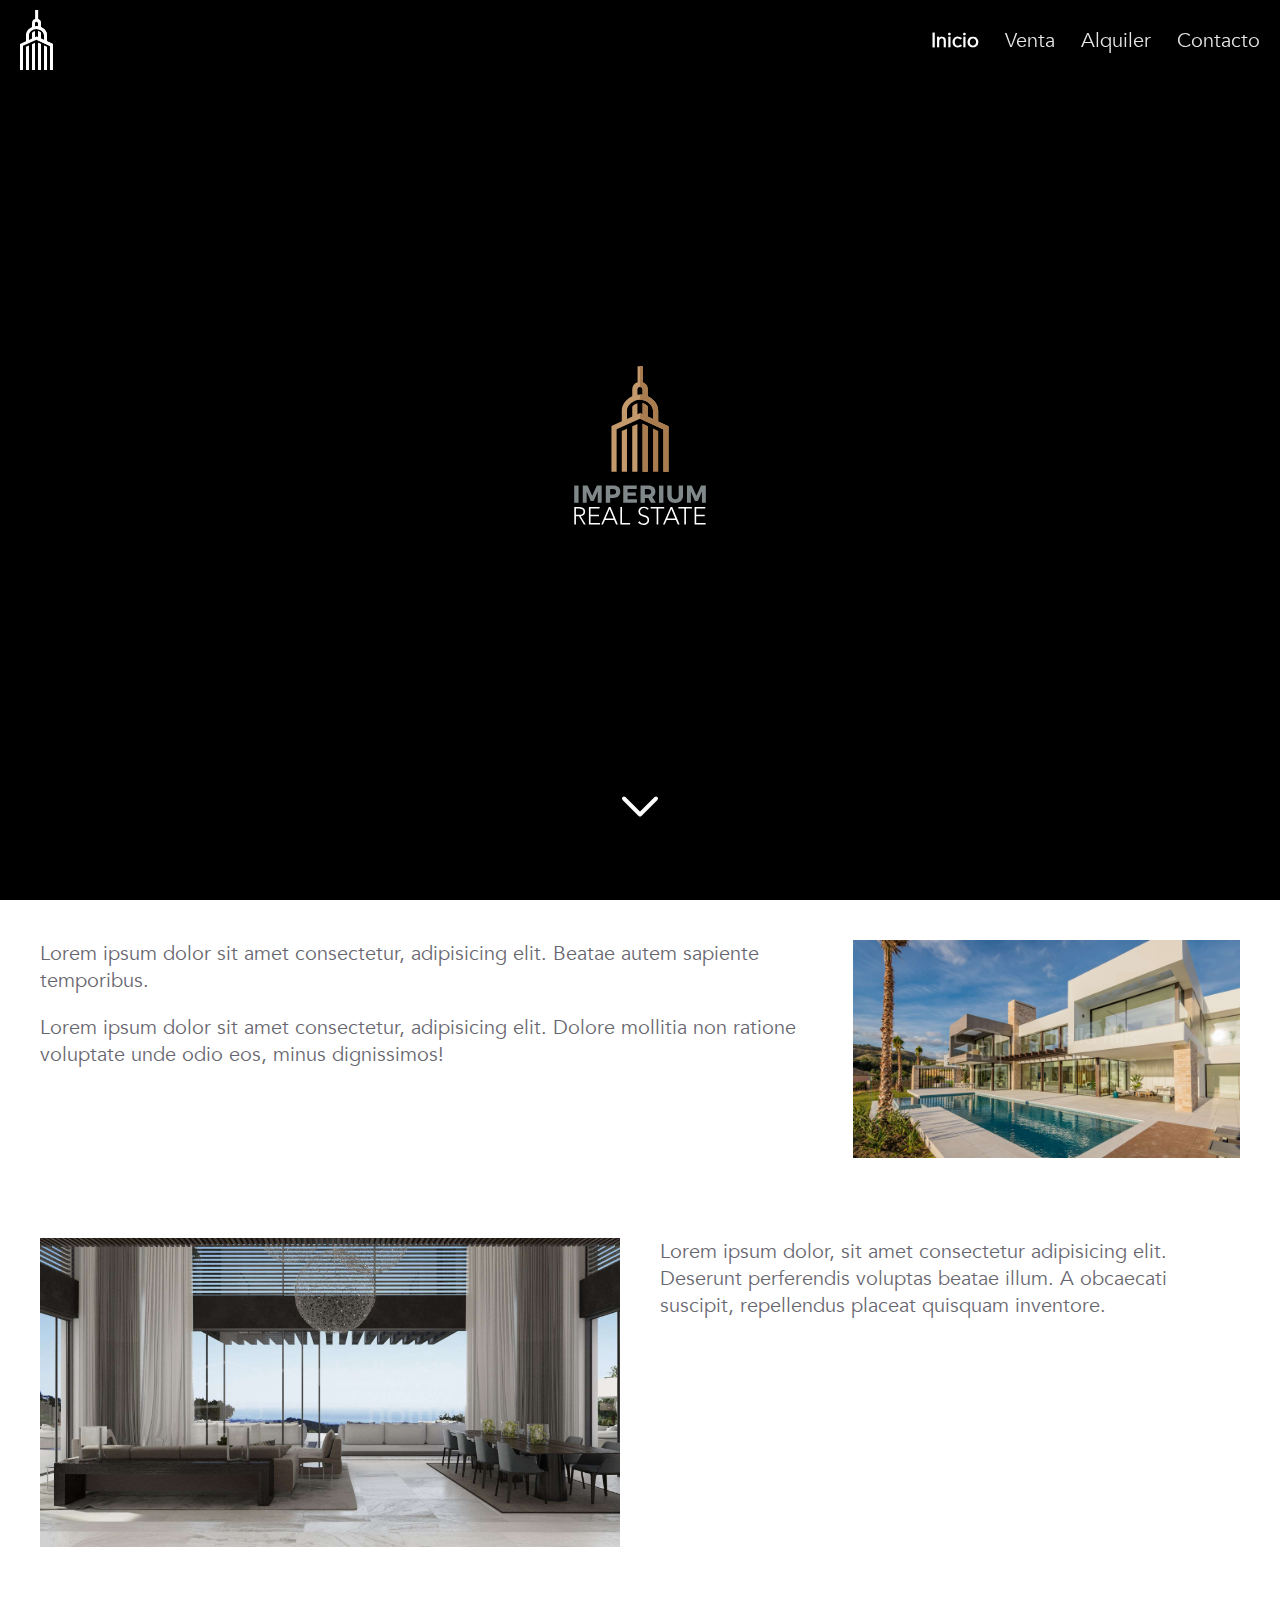
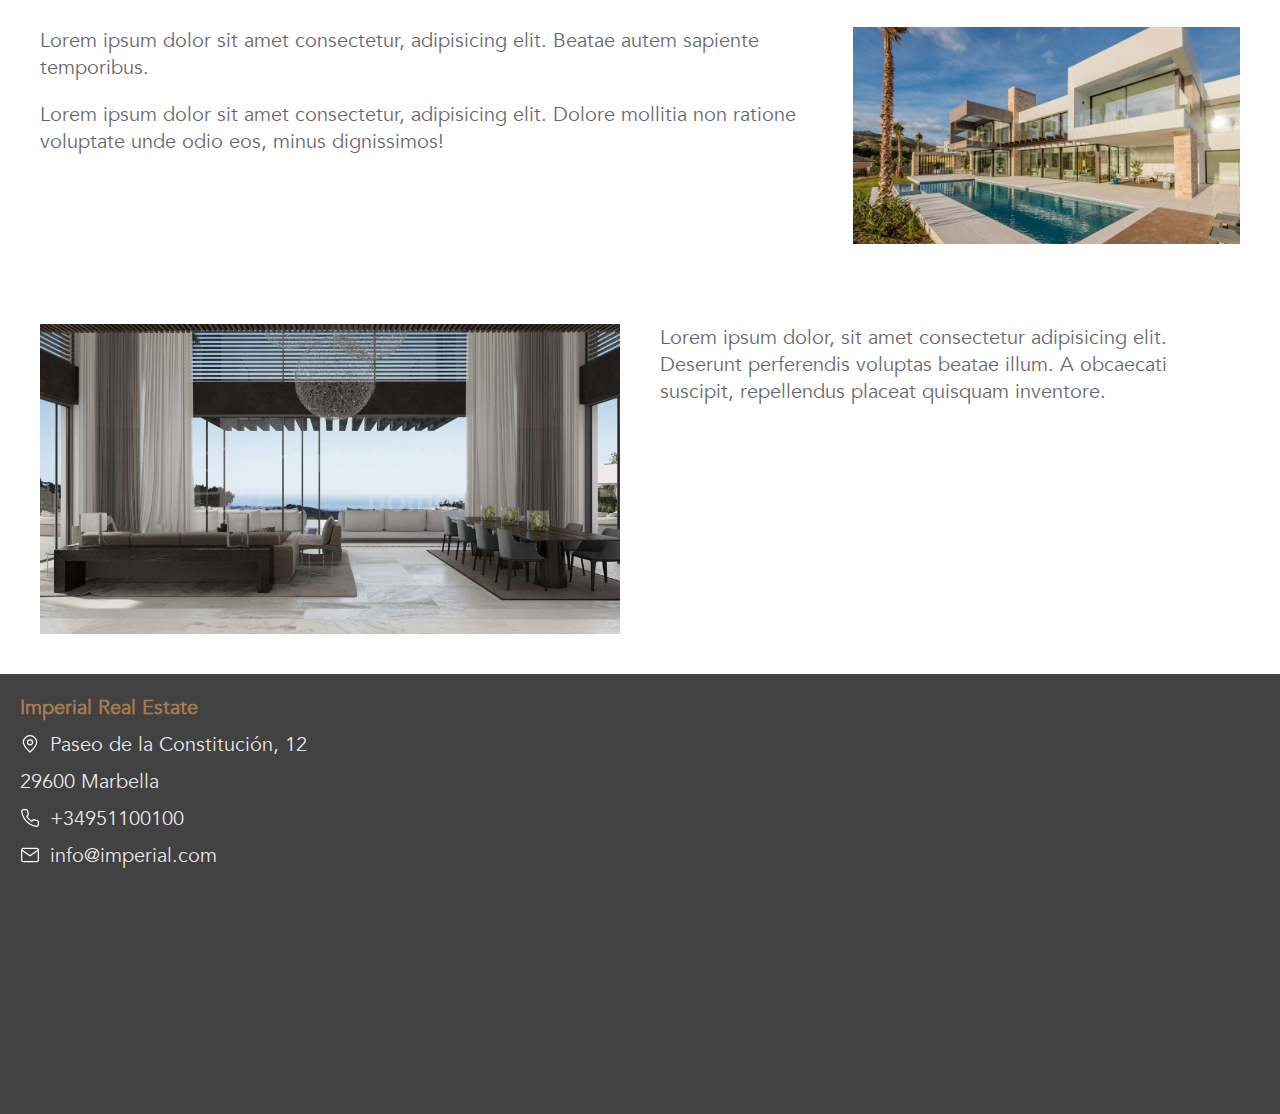
==== index.html @ f51418bf "'footer'" ====
<!DOCTYPE html>
<html lang="es">
<head>
    <meta charset="UTF-8">
    <meta name="viewport" content="width=device-width, initial-scale=1.0">
    <title>Inicio</title>
    <link rel="stylesheet" href="css/styles.css">
</head>
<body>
    <header class="white">
        <img src="img/logo-white.svg">
        <nav>
            <a class="activo" href="index.html">Inicio</a>
            <a href="#">Venta</a>
            <a href="#">Alquiler</a>
            <a href="contacto.html">Contacto</a>
        </nav>
    </header>
    <div class="hero">
        <div></div>
        <div></div>
        <div></div>
        <div class="hero-logo">
            <img src="img/logo-frame.svg">
        </div>
        <div class="hero-down">
            <img src="img/down.svg">
        </div>
    </div>
    <div id="primera" class="fila">
        <div class="columna x2">
            <p>Lorem ipsum dolor sit amet consectetur, adipisicing elit. Beatae autem sapiente temporibus.</p>
            <p>Lorem ipsum dolor sit amet consectetur, adipisicing elit. Dolore mollitia non ratione voluptate unde odio eos, minus dignissimos!</p>
        </div>
        <div class="columna">
            <img class="responsive" src="img/thumb4.jpg">
        </div>
    </div>
    <div class="fila">
        <div class="columna">
            <img src="img/thumb5.jpg" class="responsive">
        </div>
        <div class="columna">
            <p>Lorem ipsum dolor, sit amet consectetur adipisicing elit. Deserunt perferendis voluptas beatae illum. A obcaecati suscipit, repellendus placeat quisquam inventore.</p>
        </div>
    </div>
    <div class="fila">
        <div class="columna x2">
            <p>Lorem ipsum dolor sit amet consectetur, adipisicing elit. Beatae autem sapiente temporibus.</p>
            <p>Lorem ipsum dolor sit amet consectetur, adipisicing elit. Dolore mollitia non ratione voluptate unde odio eos, minus dignissimos!</p>
        </div>
        <div class="columna">
            <img class="responsive" src="img/thumb4.jpg">
        </div>
    </div>
    <div class="fila">
        <div class="columna">
            <img src="img/thumb5.jpg" class="responsive">
        </div>
        <div class="columna">
            <p>Lorem ipsum dolor, sit amet consectetur adipisicing elit. Deserunt perferendis voluptas beatae illum. A obcaecati suscipit, repellendus placeat quisquam inventore.</p>
        </div>
    </div>
    <footer>
        <div class="columna">
            <p>Imperial Real Estate</p>
            <p class="centrador">
                <img class="m-r-small" src="img/map.svg">
                Paseo de la Constitución, 12
            </p>
            <p>29600 Marbella</p>
            <p class="centrador">
                <img class="m-r-small" src="img/phone.svg" alt="">
                +34951100100
            </p>
            <p class="centrador">
                <img class="m-r-small" src="img/mail.svg" alt="">
                info@imperial.com
            </p>
        </div>
        <div class="columna">
            <iframe src="https://www.google.com/maps/embed?pb=!1m18!1m12!1m3!1d1604.0327445850285!2d-4.992248454957925!3d36.48013429734221!2m3!1f0!2f0!3f0!3m2!1i1024!2i768!4f13.1!3m3!1m2!1s0xd732a3c30267927%3A0x33f2b5abc505d1ef!2sBoulevard%20de%20San%20Pedro%20de%20Alc%C3%A1ntara!5e0!3m2!1ses!2ses!4v1583846377776!5m2!1ses!2ses" width="500" height="400" frameborder="0" style="border:0;" allowfullscreen=""></iframe>
        </div>
        <div class="columna"></div>
    </footer>
</body>
</html>
---- css/styles.css ----
/* Fuentes */

@font-face {
    font-family: "Avenir";
    src: url('../fonts/Avenir-Book.ttf')
}

/* Reseteo */

* {
    margin: 0;
    padding: 0;
    box-sizing: border-box;
}

a {
    text-decoration: none;
    cursor: pointer;
    color: inherit;
}

/* Generales */

html {
    font-size: 20px;
}

body {
    font-family: "Avenir", sans-serif;
    color: #67666e;
}

p {
    padding-bottom: 1em;
}

p.centrador {
    display: flex;
    align-items: center;
}

img.responsive {
    max-width: 100%;
}

/* Hero */

@keyframes heroAnimation {
    0% {
        opacity: 0;
        animation-timing-function: ease-in;
    }
    12% {
        opacity: 1;
    }
    25% {
        transform: scale(1.2);
    } 
    75% {
        opacity: 0;
        transform: scale(1.1);
    }
    100% {
        opacity: 0;
    }
}

.hero {
    width: 100%;
    height: 100vh;
    background-color: black;
    position: absolute;
    top: 0;
    left: 0;
    overflow: hidden;
}

.hero div {
    width: 100%;
    height: 100%;
    position: absolute;
    top: 0;
    left: 0;
    opacity: 0;
    background-size: cover;
    background-position: center;
    background-repeat: no-repeat;
    animation: heroAnimation 18s infinite;
}

.hero div:nth-child(1) {
    background-image: url('../img/front1.jpg');
}

.hero div:nth-child(2) {
    background-image: url('../img/front2.jpg');
    animation-delay: 6s;
}

.hero div:nth-child(3) {
    background-image: url('../img/front3.jpg');
    animation-delay: 12s;
}

.hero .hero-logo {    
    position: absolute;
    top: 50%;
    left: 50%;
    transform: translate(-50%, -50%);
    animation: none;
    opacity: 1;
    width: 30%;
    height: auto;
}

.hero .hero-down {
    position: absolute;
    top: 90%;
    left: 50%;
    transform: translate(-50%, -50%);
    animation: none;
    opacity: 1;
    width: 5%;
    height: auto;
}

@keyframes intermitente {
    0% {opacity: 1}
    50% {opacity: 0.2}
    100% {opacity: 1}
}

.hero .hero-down img {
    width: 100%;
    height: auto;
    animation: intermitente infinite 2.5s;
}

/* Header */

header {
    background-color: white;
    box-shadow: 1.5px 1.5px 4px rgb(179, 179, 179);
    height: 80px;
    width: 100%;
    display: flex;
    justify-content: space-between;
    align-items: center;
    padding: 0 1em;
    position: fixed;
    top: 0;
    left: 0;
    z-index: 1;
}

header.white {
    background-color: transparent;
    box-shadow: none;
}

header img {
    height: 60px;
    width: auto;
}

header nav a {
    margin-left: 1em;
    transition: 300ms ease-in-out;
}

header.white nav a {
    color: rgba(255, 255, 255, 0.9);
}

header nav a.activo,
header nav a:hover {
    color: #a97c50;
    font-weight: bold;
}

header.white nav a.activo,
header.white nav a:hover {
    color: white;
}

/* Layout */

.fila {
    display: flex;
    width: 100%;
    padding: 1rem;
}

#primera {
    margin-top: 100vh;
}

.columna {
    display: flex;
    flex-direction: column;
    flex-basis: 100%;
    flex: 1;
    padding: 1rem;
}

.columna.x2 {
    flex: 2;
}

.columna.x3 {
    flex: 3;
}

.m-l-small {
    margin-left: 0.5em;
}

.m-r-small {
    margin-right: 0.5em;
}

@media (max-width: 720px) {
    .fila {
        flex-direction: column;
    }
}

/* Footer */

footer {
    display: flex;
    background-color: #424242;
}

footer p {
    color: #ffffffe6;
    padding-bottom: 0.5em;
}

footer p:first-child {
    color: #a97c50;
    font-weight: bold;
}
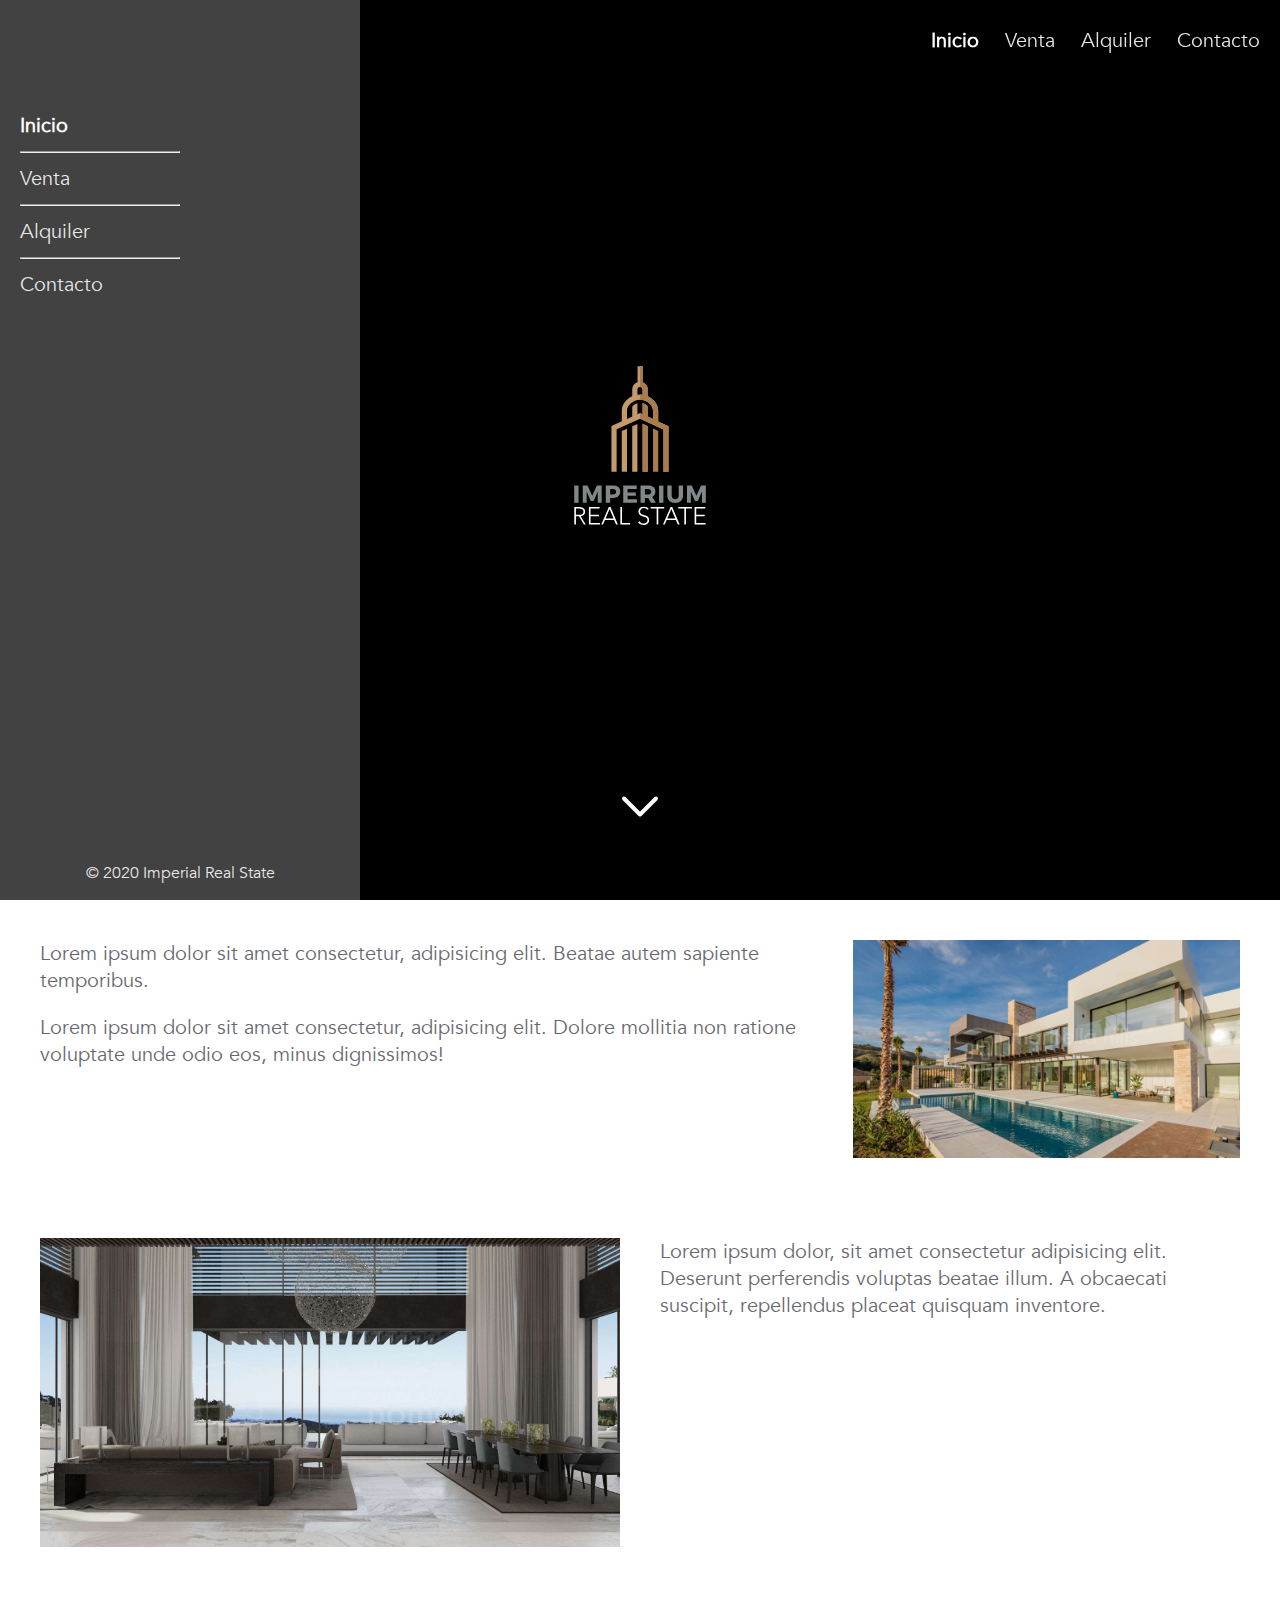
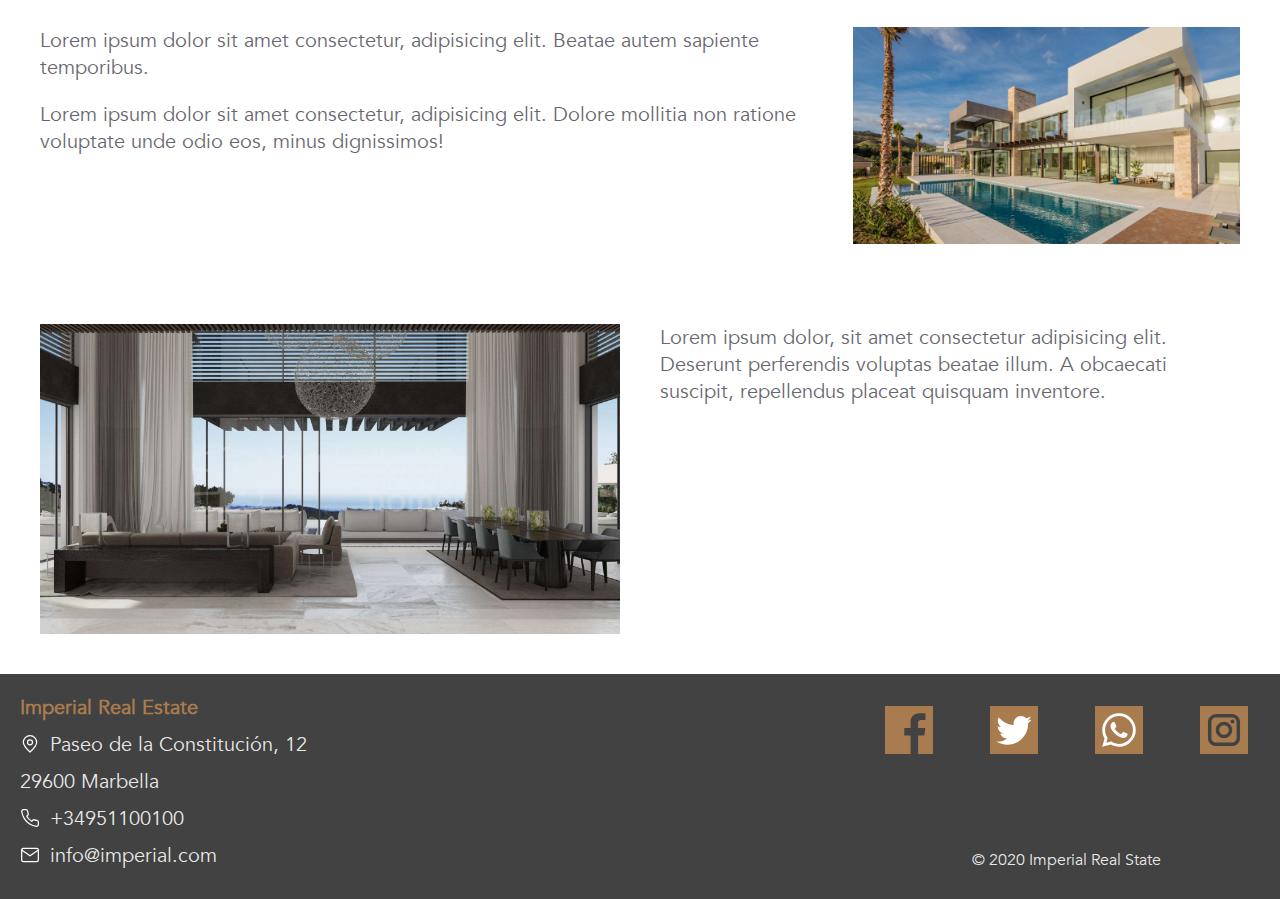
==== commit f57911f9: "'menu'" ====
--- a/index.html
+++ b/index.html
@@ -16,6 +16,18 @@
             <a href="contacto.html">Contacto</a>
         </nav>
     </header>
+    <div class="menu">
+        <nav>
+            <a class="activo" href="index.html">Inicio</a>
+            <hr>
+            <a href="#">Venta</a>
+            <hr>
+            <a href="#">Alquiler</a>
+            <hr>
+            <a href="contacto.html">Contacto</a>
+        </nav>
+        <p class="copyright">&copy; 2020 Imperial Real State </p>
+    </div>
     <div class="hero">
         <div></div>
         <div></div>
@@ -79,9 +91,18 @@
             </p>
         </div>
         <div class="columna">
-            <iframe src="https://www.google.com/maps/embed?pb=!1m18!1m12!1m3!1d1604.0327445850285!2d-4.992248454957925!3d36.48013429734221!2m3!1f0!2f0!3f0!3m2!1i1024!2i768!4f13.1!3m3!1m2!1s0xd732a3c30267927%3A0x33f2b5abc505d1ef!2sBoulevard%20de%20San%20Pedro%20de%20Alc%C3%A1ntara!5e0!3m2!1ses!2ses!4v1583846377776!5m2!1ses!2ses" width="500" height="400" frameborder="0" style="border:0;" allowfullscreen=""></iframe>
+            <iframe src="https://www.google.com/maps/embed?pb=!1m18!1m12!1m3!1d1604.0327445850285!2d-4.992248454957925!3d36.48013429734221!2m3!1f0!2f0!3f0!3m2!1i1024!2i768!4f13.1!3m3!1m2!1s0xd732a3c30267927%3A0x33f2b5abc505d1ef!2sBoulevard%20de%20San%20Pedro%20de%20Alc%C3%A1ntara!5e0!3m2!1ses!2ses!4v1583846377776!5m2!1ses!2ses" 
+                    width="100%" height="100%" frameborder="0" style="border:0;" allowfullscreen=""></iframe>
         </div>
-        <div class="columna"></div>
+        <div class="columna">
+            <p class="rrss">
+                <img src="img/facebook.svg">
+                <img src="img/twitter.svg">
+                <img src="img/whatsapp.svg">
+                <img src="img/instagram.svg">
+            </p>
+            <p class="copyright">&copy; 2020 Imperial Real State </p>
+        </div>
     </footer>
 </body>
 </html>--- a/css/styles.css
+++ b/css/styles.css
@@ -37,6 +37,12 @@
 p.centrador {
     display: flex;
     align-items: center;
+}
+
+p.copyright {
+    color: rgba(255, 255, 255, 0.9);
+    text-align: center;
+    font-size: 0.8rem;
 }
 
 img.responsive {
@@ -183,6 +189,45 @@
     color: white;
 }
 
+/* Menú */
+
+.menu {
+    width: 360px;
+    height: 100vh;
+    background-color: #424242;
+    position: fixed;
+    top: 0;
+    left: 0;
+    z-index: 2;
+    display: flex;
+    flex-direction: column;
+    justify-content: space-between;
+}
+
+.menu nav {
+    margin-top: 80px;
+    padding: 1em;
+    display: flex;
+    flex-direction: column;
+}
+
+.menu nav a {
+    padding: 0.6em 0;
+    color: rgba(255, 255, 255, 0.9);
+}
+
+.menu nav a.activo,
+.menu nav a:hover {
+    color: white;
+    font-weight: bold;
+}
+
+.menu nav hr {
+    background-color: rgba(255, 255, 255, 0.9);
+    height: 0.5px;
+    width: 50%;
+}
+
 /* Layout */
 
 .fila {
@@ -232,6 +277,10 @@
     background-color: #424242;
 }
 
+footer .columna:nth-child(3) {
+    justify-content: space-between;
+}
+
 footer p {
     color: #ffffffe6;
     padding-bottom: 0.5em;
@@ -240,4 +289,18 @@
 footer p:first-child {
     color: #a97c50;
     font-weight: bold;
-}+}
+
+footer p.rrss {
+    display: flex;
+    flex-wrap: wrap;
+    justify-content: space-between;
+    align-items: center;
+}
+
+footer p.rrss img {
+    height: 48px;
+    margin: 12px;
+}
+
+
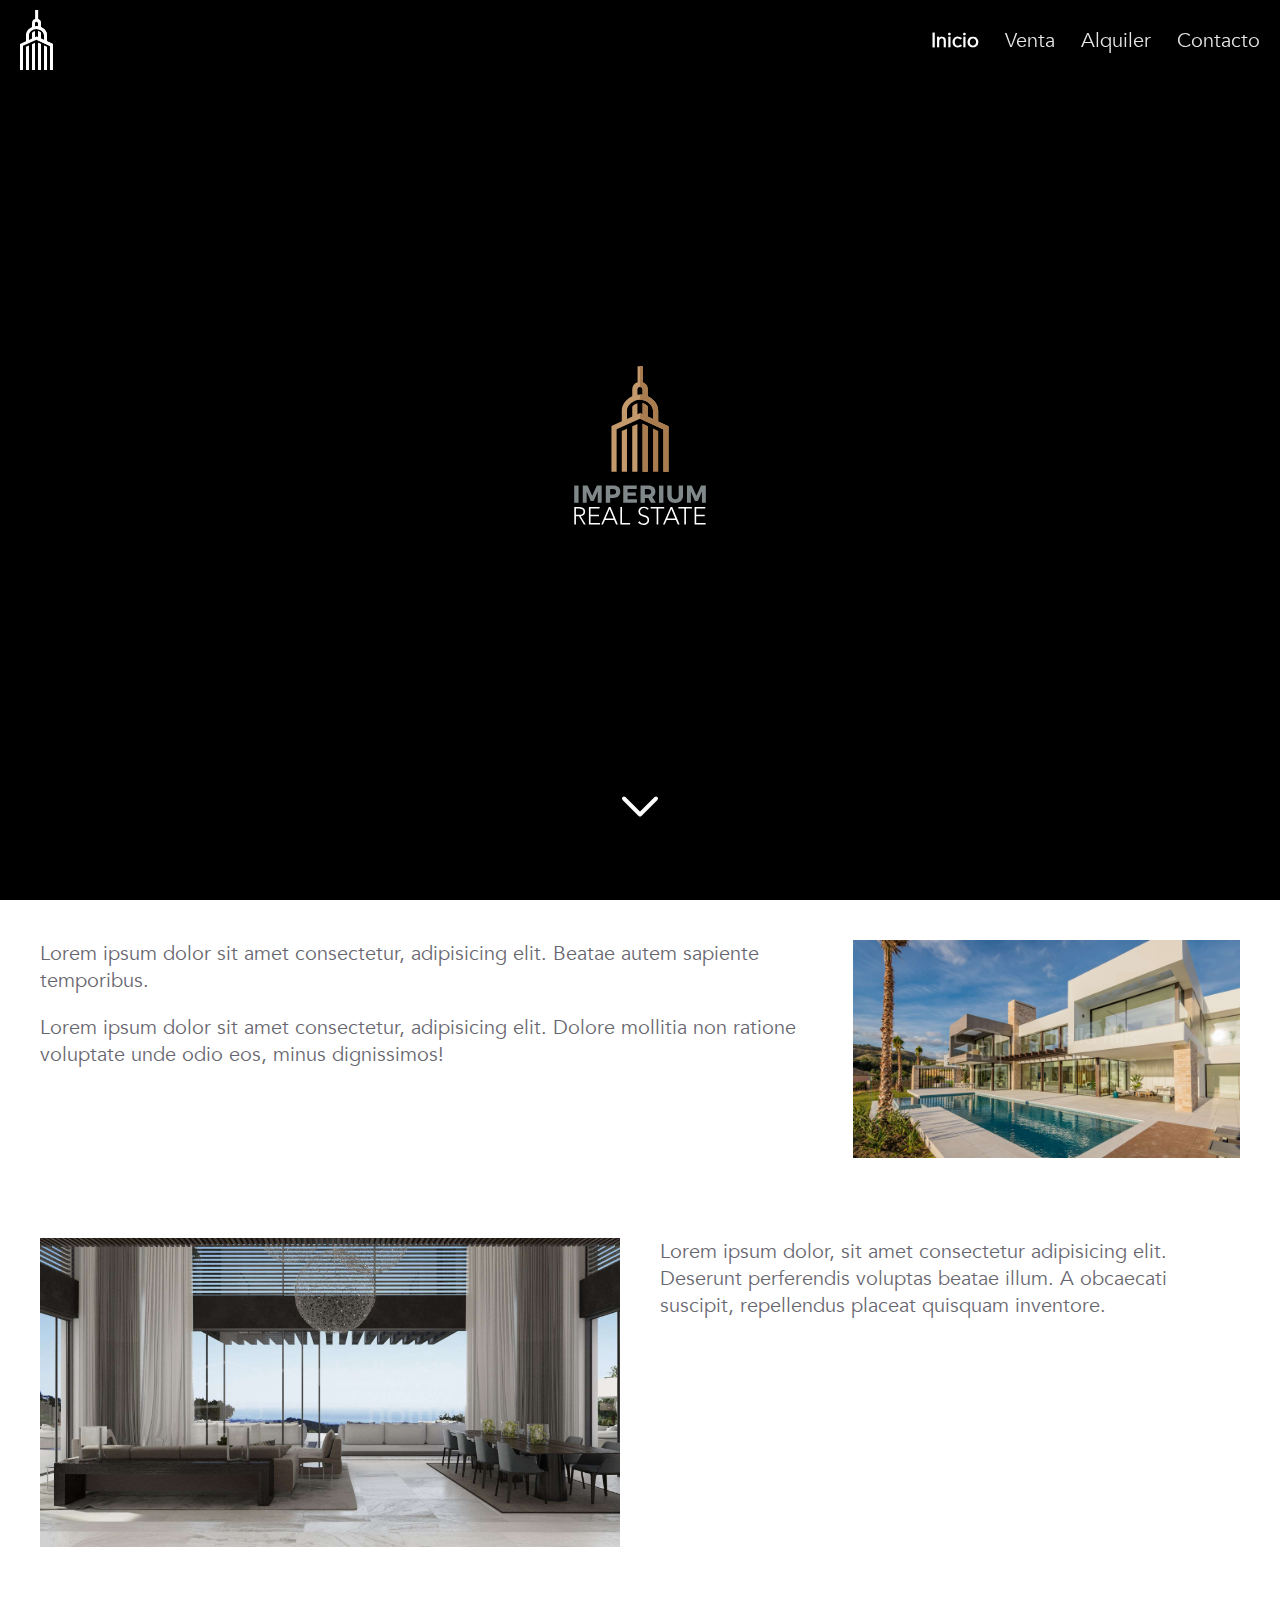
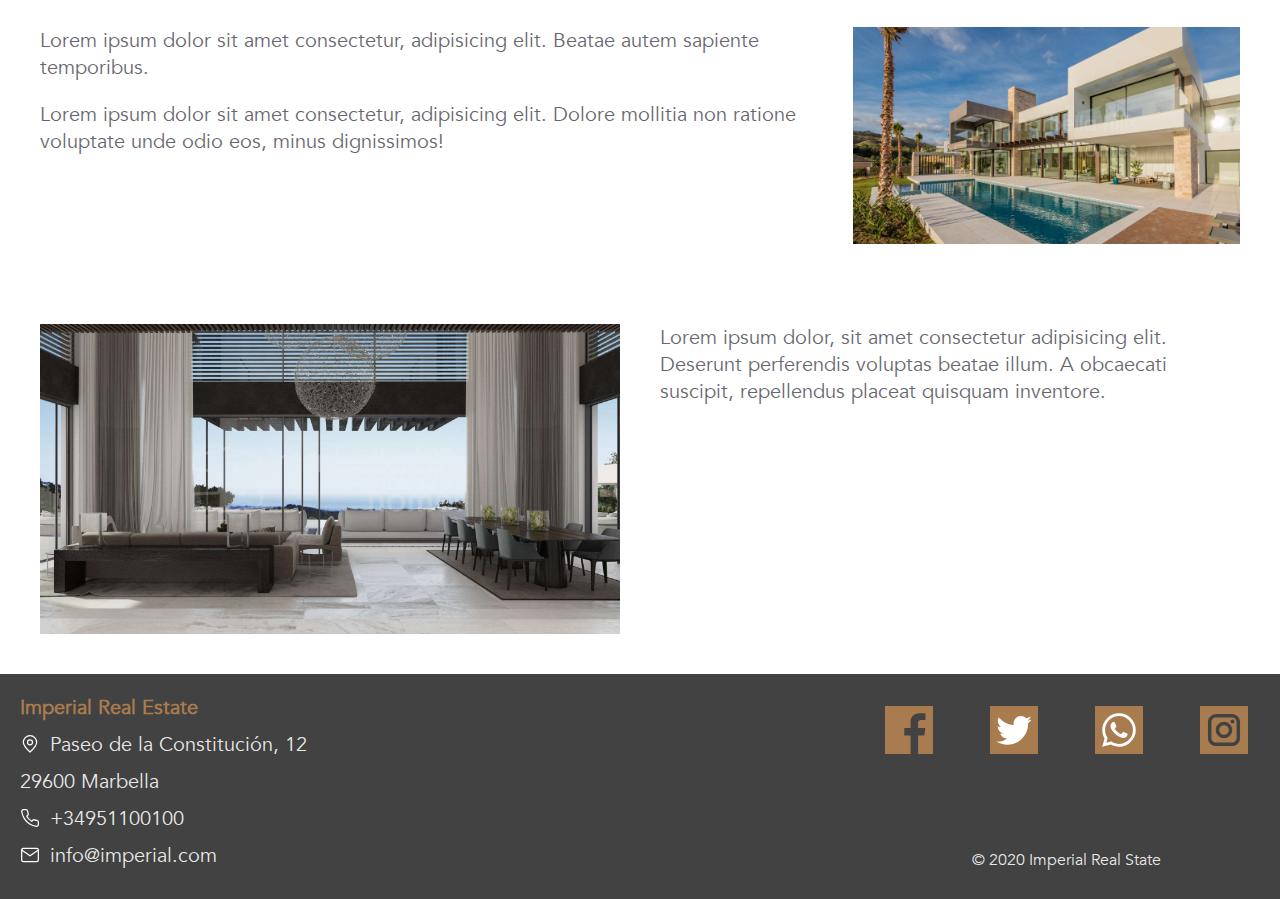
==== commit fceb17d4: "'bar'" ====
--- a/index.html
+++ b/index.html
@@ -5,10 +5,13 @@
     <meta name="viewport" content="width=device-width, initial-scale=1.0">
     <title>Inicio</title>
     <link rel="stylesheet" href="css/styles.css">
+    <script src="js/jquery-3.4.1.min.js"></script>
+    <script src="js/main.js"></script>
 </head>
 <body>
     <header class="white">
-        <img src="img/logo-white.svg">
+        <img class="white" src="img/logo-white.svg">
+        <img class="normal" src="img/logo.svg">
         <nav>
             <a class="activo" href="index.html">Inicio</a>
             <a href="#">Venta</a>
@@ -16,6 +19,11 @@
             <a href="contacto.html">Contacto</a>
         </nav>
     </header>
+    <div id="burger">
+        <div class="barra arriba"></div>
+        <div class="barra media"></div>
+        <div class="barra abajo"></div>
+    </div>
     <div class="menu">
         <nav>
             <a class="activo" href="index.html">Inicio</a>
--- a/css/styles.css
+++ b/css/styles.css
@@ -157,11 +157,28 @@
     top: 0;
     left: 0;
     z-index: 1;
+    transition: all 500ms ease-in-out;
 }
 
 header.white {
     background-color: transparent;
     box-shadow: none;
+}
+
+header img.white {
+    display: none;
+}
+
+header img.normal {
+    display: block;
+}
+
+header.white img.white {
+    display: block;
+}
+
+header.white img.normal {
+    display: none;
 }
 
 header img {
@@ -187,6 +204,56 @@
 header.white nav a.activo,
 header.white nav a:hover {
     color: white;
+}
+
+/* Burger */
+
+#burger {
+    position: fixed;
+    top: 24px;
+    left: 16px;
+    z-index: 3;
+    cursor: pointer;
+    display: none;
+}
+
+.barra {
+    width: 30px;
+    height: 2px;
+    margin: 6px;
+    background-color: #a97c50;
+    transition: all 700ms ease-in-out;
+}
+
+#burger.abierto .barra {
+    background-color: white;
+}
+
+#burger.abierto .barra.arriba {
+    transform: translateY(8px) rotateZ(45deg);
+}
+
+#burger.abierto .barra.media {
+    width: 0;
+}
+
+#burger.abierto .barra.abajo {
+    transform: translateY(-8px) rotateZ(-45deg);
+}
+
+@media (max-width: 620px) {
+
+    header {
+        justify-content: flex-end;
+    }
+
+    header nav {
+        display: none;
+    }
+
+    #burger {
+        display: block;
+    }
 }
 
 /* Menú */
@@ -197,11 +264,16 @@
     background-color: #424242;
     position: fixed;
     top: 0;
-    left: 0;
+    left: -360px;
     z-index: 2;
     display: flex;
     flex-direction: column;
     justify-content: space-between;
+    transition: 700ms all ease-in-out;
+}
+
+.menu.abierto {
+    left: 0;
 }
 
 .menu nav {
@@ -214,6 +286,7 @@
 .menu nav a {
     padding: 0.6em 0;
     color: rgba(255, 255, 255, 0.9);
+    transform: translateX(-360px);
 }
 
 .menu nav a.activo,
@@ -226,7 +299,43 @@
     background-color: rgba(255, 255, 255, 0.9);
     height: 0.5px;
     width: 50%;
-}
+    transform: translateX(-360px);
+}
+
+.menu nav a:nth-child(1) {
+    transition: transform 700ms ease-in-out;
+}
+
+.menu nav hr:nth-child(2) {
+    transition: transform 850ms ease-in-out;
+}
+
+.menu nav a:nth-child(3) {
+    transition: transform 1000ms ease-in-out;
+}
+
+.menu nav hr:nth-child(4) {
+    transition: transform 1150ms ease-in-out;
+}
+
+.menu nav a:nth-child(5) {
+    transition: transform 1300ms ease-in-out;
+}
+
+.menu nav hr:nth-child(6) {
+    transition: transform 1450ms ease-in-out;
+}
+
+.menu nav a:nth-child(7) {
+    transition: transform 1600ms ease-in-out;
+}
+
+.menu nav a.abierto,
+.menu nav hr.abierto {
+    transform: translateX(0);
+}
+
+
 
 /* Layout */
 
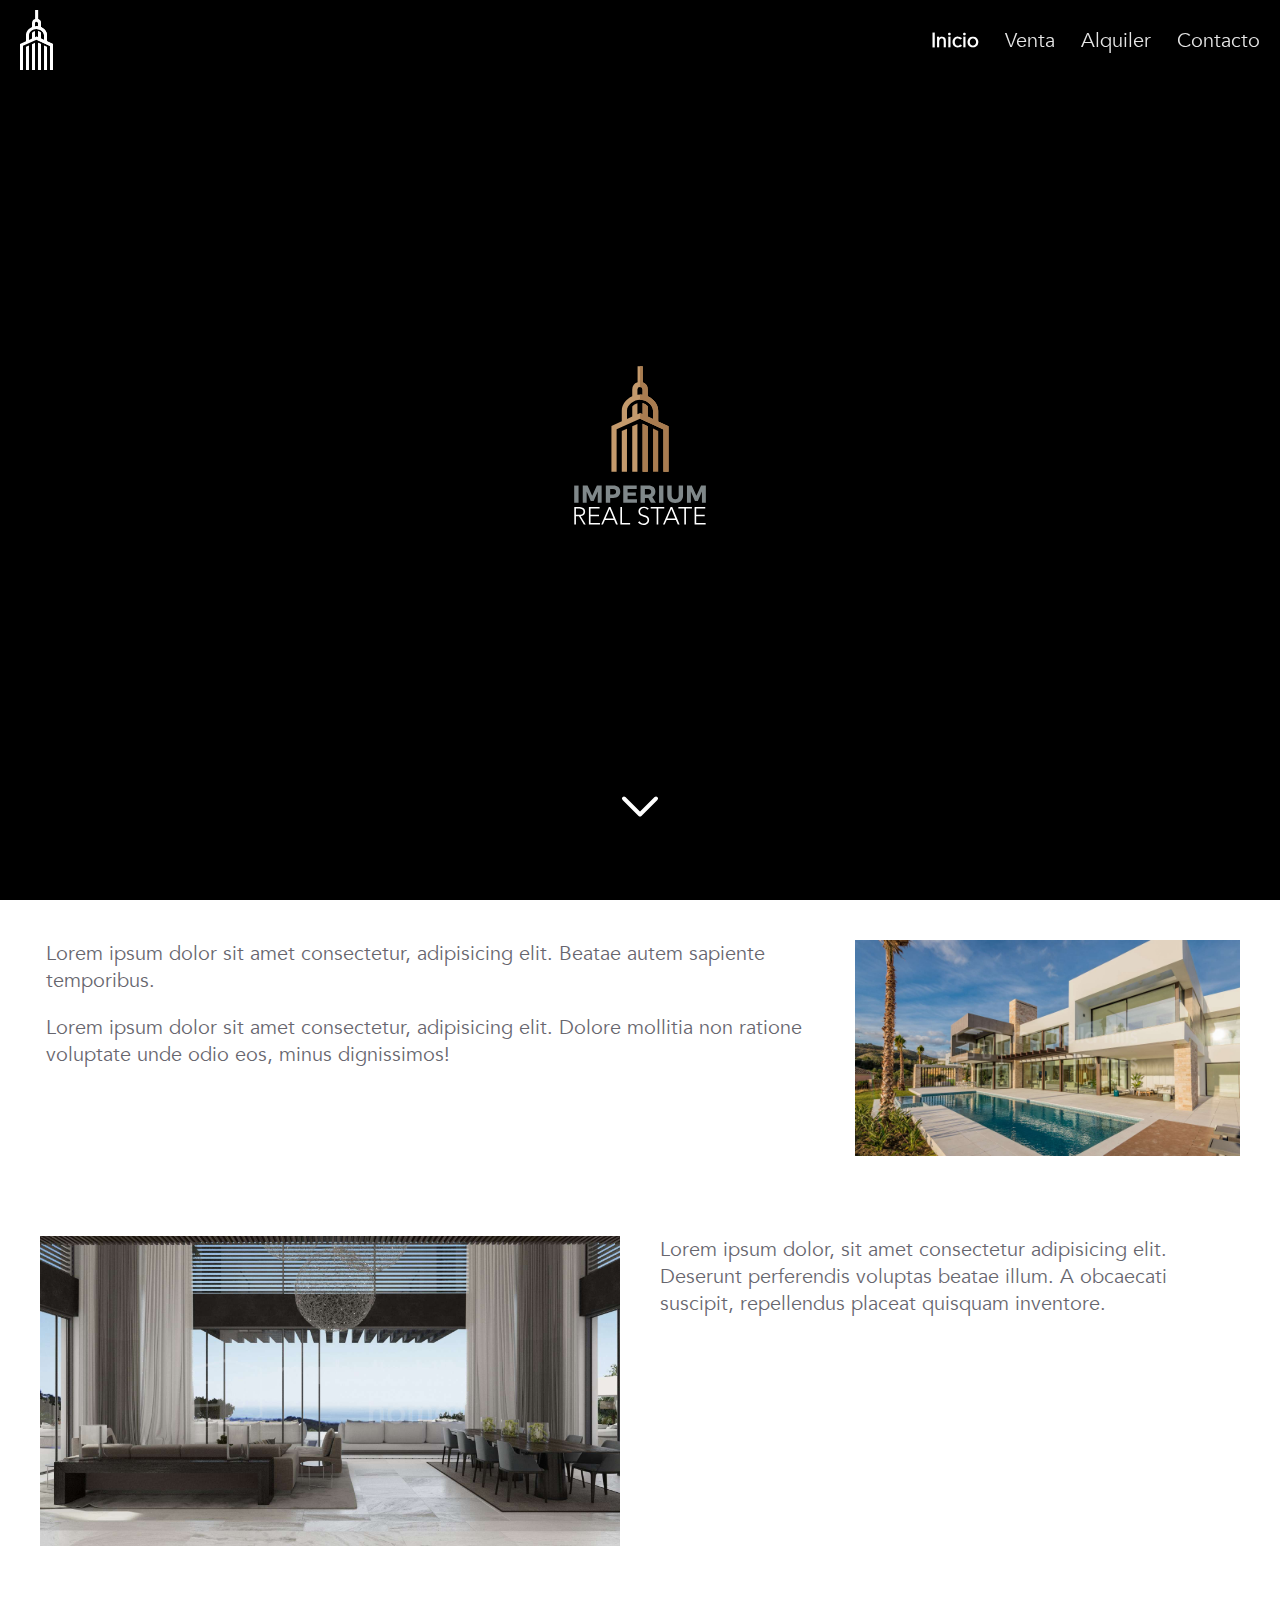
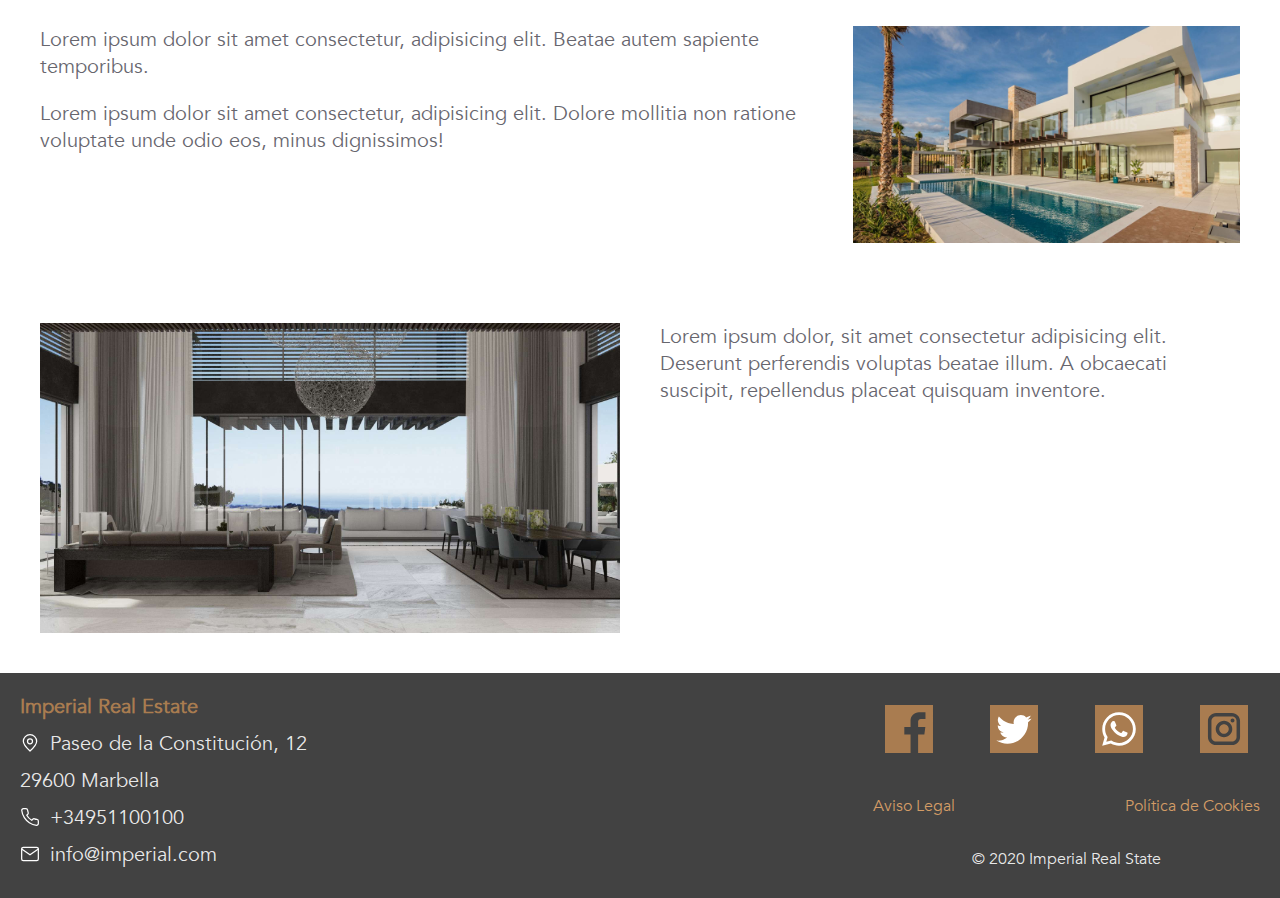
==== commit 017a16da: "'contacto'" ====
--- a/index.html
+++ b/index.html
@@ -43,11 +43,12 @@
         <div class="hero-logo">
             <img src="img/logo-frame.svg">
         </div>
-        <div class="hero-down">
+        <a class="hero-down" href="#primera">
             <img src="img/down.svg">
-        </div>
+        </a>
     </div>
-    <div id="primera" class="fila">
+    <div class="fila primera">
+        <span id="primera">&nbsp;</span>
         <div class="columna x2">
             <p>Lorem ipsum dolor sit amet consectetur, adipisicing elit. Beatae autem sapiente temporibus.</p>
             <p>Lorem ipsum dolor sit amet consectetur, adipisicing elit. Dolore mollitia non ratione voluptate unde odio eos, minus dignissimos!</p>
@@ -103,11 +104,15 @@
                     width="100%" height="100%" frameborder="0" style="border:0;" allowfullscreen=""></iframe>
         </div>
         <div class="columna">
-            <p class="rrss">
+            <p class="justificados">
                 <img src="img/facebook.svg">
                 <img src="img/twitter.svg">
                 <img src="img/whatsapp.svg">
                 <img src="img/instagram.svg">
+            </p>
+            <p class="justificados">
+                <a href="contacto.html#legal">Aviso Legal</a>
+                <a href="contacto.html#cookies">Política de Cookies</a>
             </p>
             <p class="copyright">&copy; 2020 Imperial Real State </p>
         </div>
--- a/css/styles.css
+++ b/css/styles.css
@@ -28,6 +28,11 @@
 body {
     font-family: "Avenir", sans-serif;
     color: #67666e;
+}
+
+h1 {
+    font-size: 1.5rem;
+    padding-bottom: 1em;
 }
 
 p {
@@ -345,8 +350,20 @@
     padding: 1rem;
 }
 
-#primera {
+.primera {
     margin-top: 100vh;
+}
+
+.primera-normal {
+    margin-top: 80px;
+}
+
+#primera,
+#legal,
+#cookies {
+    display: block;
+    margin-top: -80px;
+    padding-bottom: 80px;
 }
 
 .columna {
@@ -400,16 +417,23 @@
     font-weight: bold;
 }
 
-footer p.rrss {
+footer p.justificados {
     display: flex;
     flex-wrap: wrap;
     justify-content: space-between;
     align-items: center;
 }
 
-footer p.rrss img {
+footer p.justificados img {
     height: 48px;
     margin: 12px;
 }
 
-
+footer a {
+    font-size: 0.8rem;
+    color: #d39c66;
+}
+
+footer a:hover {
+    color: #a97c50;
+}
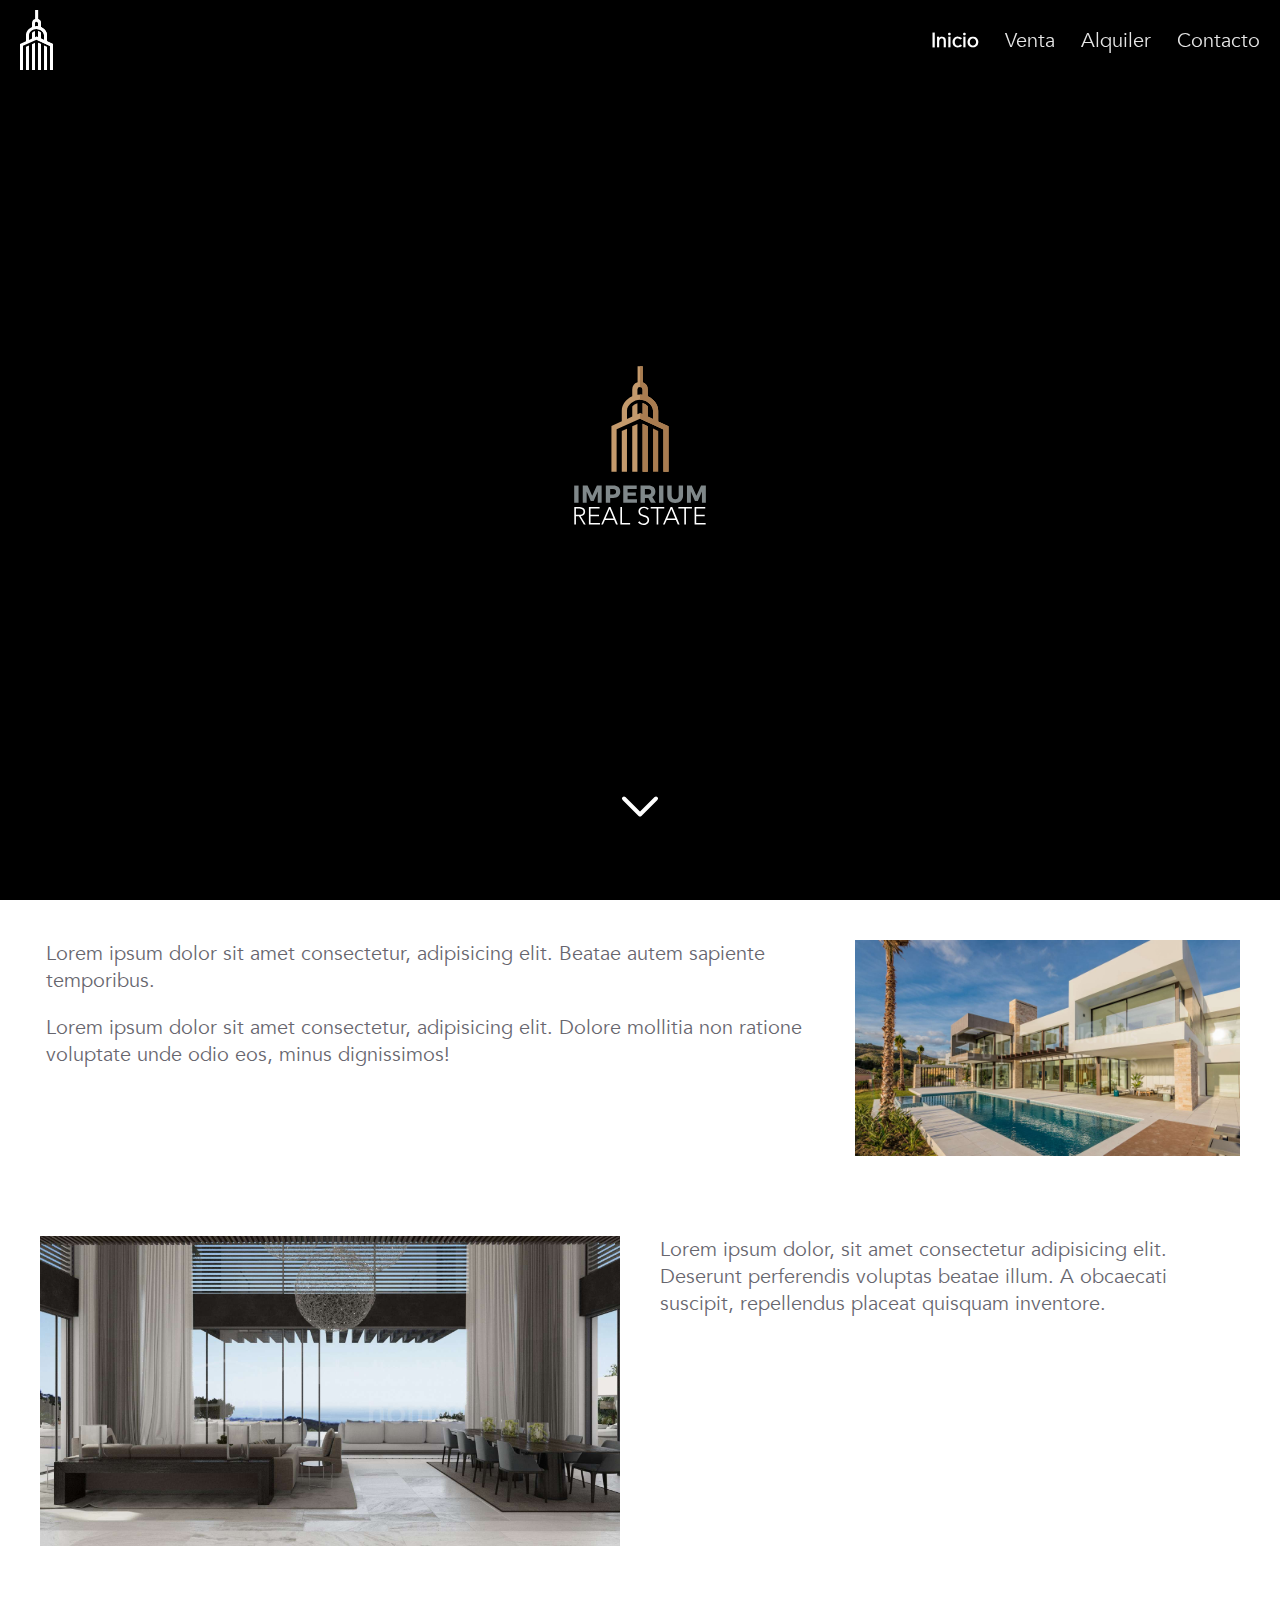
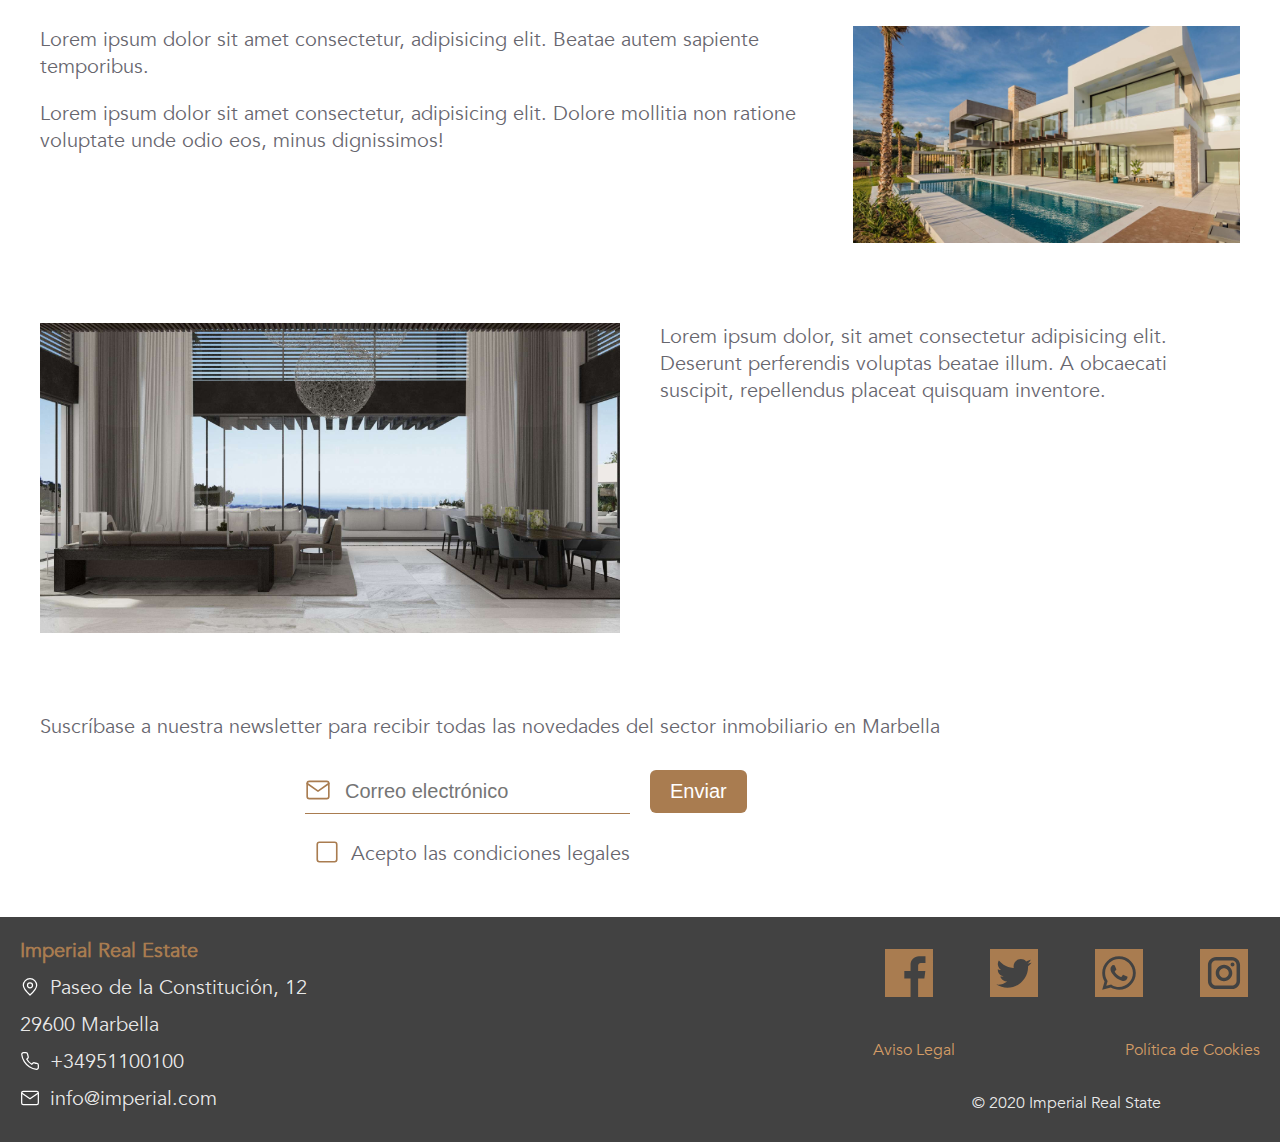
==== commit fa84a2a0: "'form'" ====
--- a/index.html
+++ b/index.html
@@ -82,6 +82,36 @@
             <p>Lorem ipsum dolor, sit amet consectetur adipisicing elit. Deserunt perferendis voluptas beatae illum. A obcaecati suscipit, repellendus placeat quisquam inventore.</p>
         </div>
     </div>
+    <div class="fila">
+        <div class="columna">
+            <p>
+                Suscríbase a nuestra newsletter para recibir todas
+                las novedades del sector inmobiliario en Marbella
+            </p>
+            <form>
+                <div class="fila">
+                    <div class="columna derecha">
+                        <input type="email" placeholder="Correo electrónico">
+                    </div>
+                    <div class="columna izquierda">
+                        <button type="submit">Enviar</button>
+                    </div>
+                </div>
+                <div class="fila">
+                    <div class="columna derecha">
+                        <input type="checkbox" id="condiciones">
+                        <label for="condiciones">
+                            Acepto las 
+                            <a href="contacto.html#legal">condiciones legales</a>
+                        </label>
+                    </div>
+                    <div class="columna">
+
+                    </div>
+                </div>
+            </form>
+        </div>
+    </div>
     <footer>
         <div class="columna">
             <p>Imperial Real Estate</p>
--- a/css/styles.css
+++ b/css/styles.css
@@ -23,6 +23,12 @@
 
 html {
     font-size: 20px;
+}
+
+@media (max-width: 440px) {
+    html {
+        font-size: 18px;
+    }
 }
 
 body {
@@ -147,6 +153,36 @@
     animation: intermitente infinite 2.5s;
 }
 
+@media (max-width: 920px) {
+    .hero .hero-logo {
+        width: 40%;
+    }
+
+    .hero .hero-down {
+        width: 10%;
+    }
+}
+
+@media (max-width: 720px) {
+    .hero .hero-logo {
+        width: 60%;
+    }
+
+    .hero .hero-down {
+        width: 15%;
+    }
+}
+
+@media (max-width: 440px) {
+    .hero .hero-logo {
+        width: 80%;
+    }
+
+    .hero .hero-down {
+        width: 20%;
+    }
+}
+
 /* Header */
 
 header {
@@ -393,7 +429,95 @@
 @media (max-width: 720px) {
     .fila {
         flex-direction: column;
-    }
+        padding: 0 1rem 1rem;
+    }
+
+    .columna {
+        padding: 0 1rem 1rem;
+    }
+}
+
+@media (max-width: 440px) {
+    .fila {
+        padding: 0 0.5rem 0.5rem;
+    }
+
+    .columna {
+        padding: 0 0.5rem 0.5rem;
+    }
+}
+
+/* Formularios */
+
+form .fila {
+    padding: 0;
+}
+
+form .columna {
+    padding: 0.5rem;
+    align-items: center;
+}
+
+form .columna.izquierda {
+    align-items: flex-start;
+}
+
+form .columna.derecha {
+    align-items: flex-end;
+}
+
+input {
+    border: none;
+    border-bottom: 1.5px #a97c50 solid;
+    font-size: 1rem;
+    padding: 0.5em 1em;
+}
+
+input:focus {
+    outline: none;
+    border-bottom: 1.5px #6e4d2c solid;
+}
+
+input[type="email"] {
+    padding-left: 2em;
+    background-image: url('../img/mail-bronce.svg');
+    background-repeat: no-repeat;
+    background-position: 0 7px;
+}
+
+input[type="checkbox"] {
+    display: none;
+}
+
+input[type="checkbox"] + label::before {
+    content: url('../img/square.svg');
+    position: relative;
+    top: 5px;
+    padding-right: 5px;
+}
+
+input[type="checkbox"]:checked + label::before {
+    content: url('../img/check-square.svg'); 
+}
+
+input[type="checkbox"] + label {
+    font-size: 1rem;
+    cursor: pointer;
+}
+
+button {
+    border: none;
+    background-color: #a97c50;
+    color: white;
+    font-size: 1rem;
+    padding: 0.5em 1em;
+    border-radius: 0.3em;
+    cursor: pointer;
+    transition: 400ms all ease-in-out;
+}
+
+button:hover {
+    background-color: #6e4d2c;
 }
 
 /* Footer */
@@ -437,3 +561,25 @@
 footer a:hover {
     color: #a97c50;
 }
+
+@media (max-width: 720px) {
+    footer {
+        flex-direction: column;
+        padding: 0.5rem;
+    }
+
+    footer .columna {
+        padding: 0.5rem;
+    } 
+}
+
+@media (max-width: 440px) {
+    footer p {
+        font-size: 0.9rem;
+    }
+
+    footer p.justificados img {
+        height: 36px;
+        margin: 10px;
+    }
+}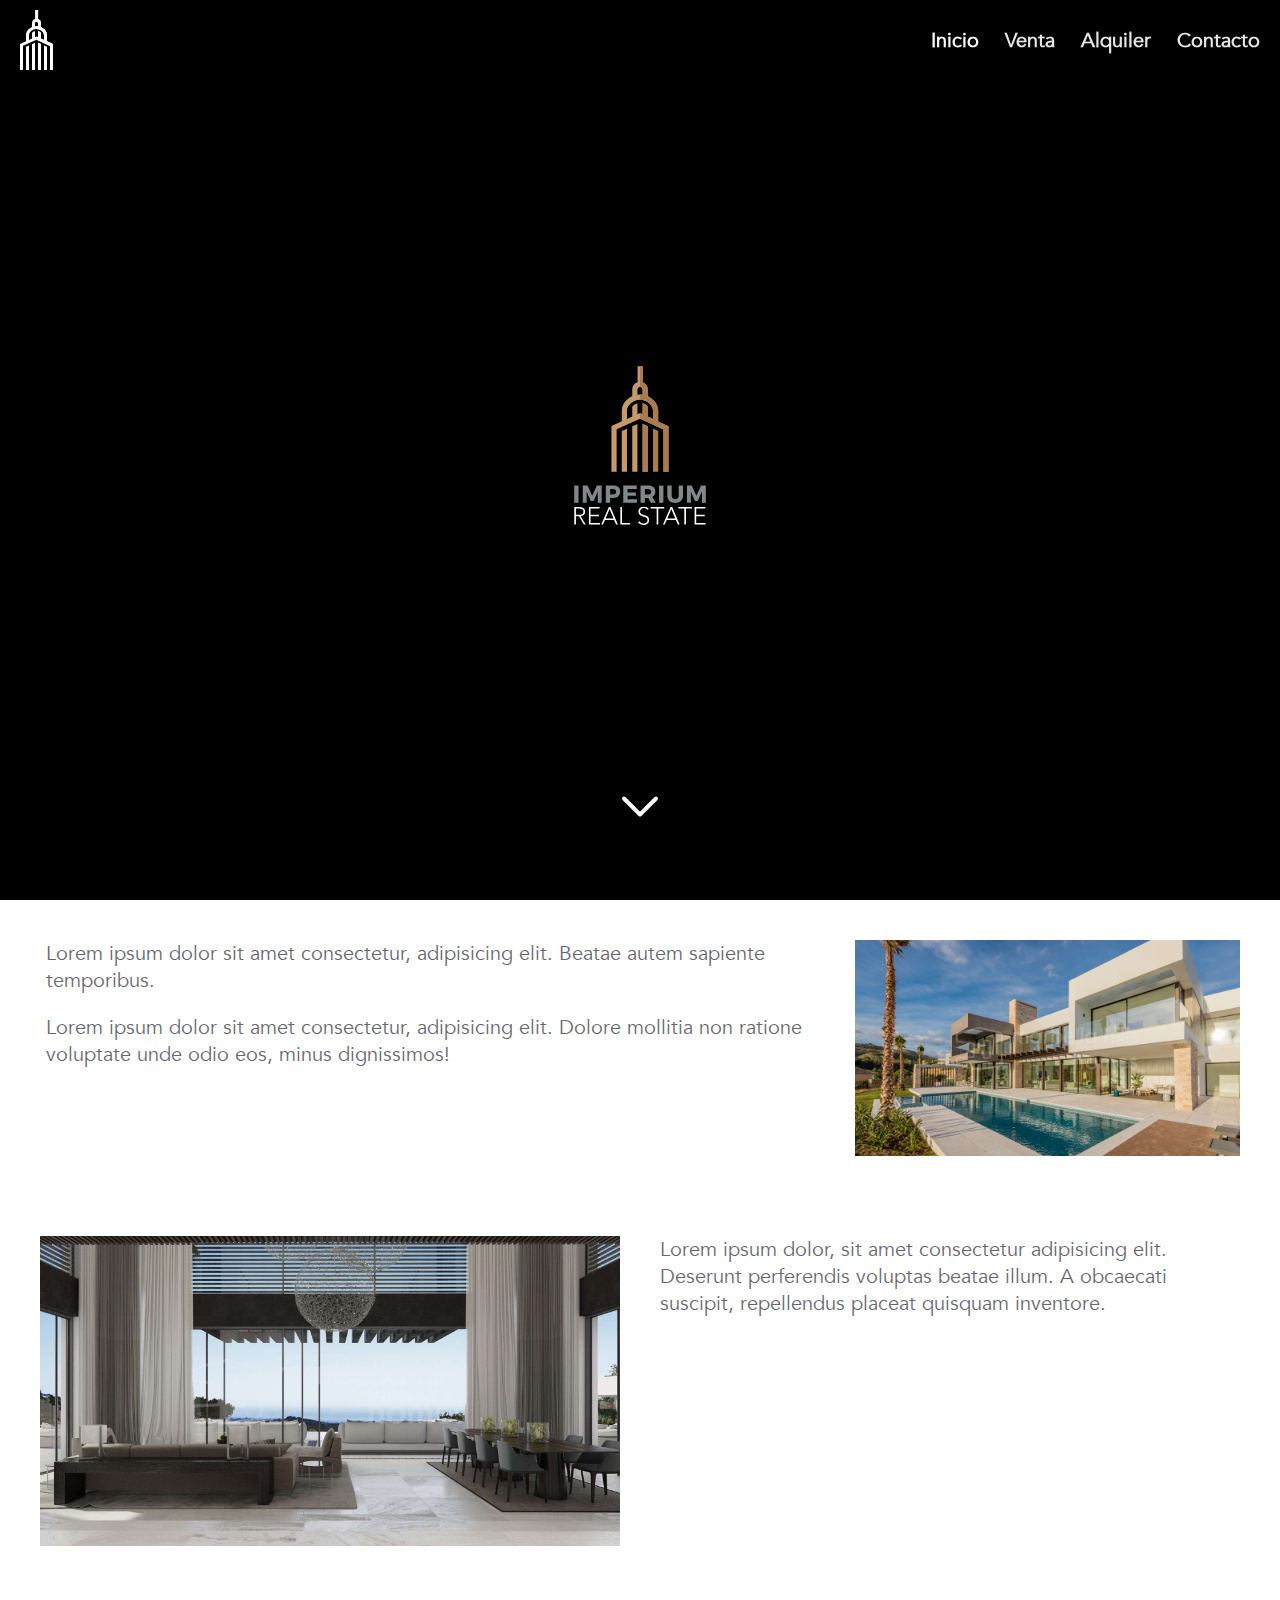
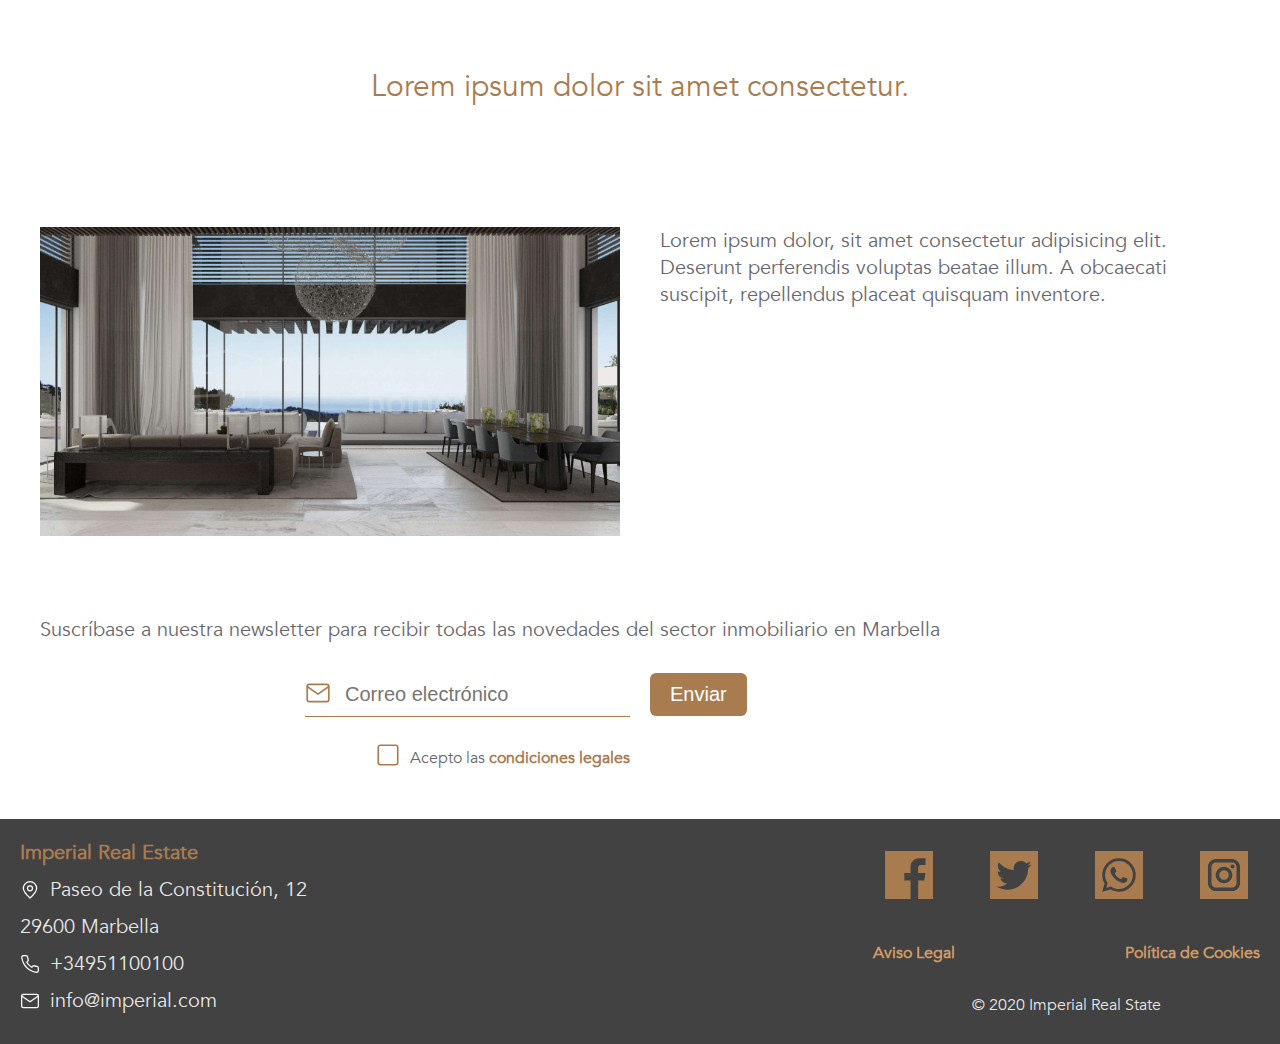
==== commit 1d723203: "'logos'" ====
--- a/index.html
+++ b/index.html
@@ -65,13 +65,9 @@
             <p>Lorem ipsum dolor, sit amet consectetur adipisicing elit. Deserunt perferendis voluptas beatae illum. A obcaecati suscipit, repellendus placeat quisquam inventore.</p>
         </div>
     </div>
-    <div class="fila">
-        <div class="columna x2">
-            <p>Lorem ipsum dolor sit amet consectetur, adipisicing elit. Beatae autem sapiente temporibus.</p>
-            <p>Lorem ipsum dolor sit amet consectetur, adipisicing elit. Dolore mollitia non ratione voluptate unde odio eos, minus dignissimos!</p>
-        </div>
+    <div class="fila parallax">
         <div class="columna">
-            <img class="responsive" src="img/thumb4.jpg">
+            Lorem ipsum dolor sit amet consectetur.
         </div>
     </div>
     <div class="fila">
--- a/css/styles.css
+++ b/css/styles.css
@@ -54,6 +54,11 @@
     color: rgba(255, 255, 255, 0.9);
     text-align: center;
     font-size: 0.8rem;
+}
+
+a {
+    color: #a97c50;
+    font-weight: bold;
 }
 
 img.responsive {
@@ -402,6 +407,15 @@
     padding-bottom: 80px;
 }
 
+.fila.parallax {
+    background-image: url('../img/property5.jpg');
+    background-size: cover;
+    background-position: center;
+    background-repeat: no-repeat;
+    background-attachment: fixed;
+    padding: 2rem;
+}
+
 .columna {
     display: flex;
     flex-direction: column;
@@ -418,6 +432,14 @@
     flex: 3;
 }
 
+.fila.parallax .columna {
+    font-size: 1.5rem;
+    text-align: center;
+    color: #a97c50;
+    background-color: rgba(255, 255, 255, 0.85);
+    padding: 2rem;
+}
+
 .m-l-small {
     margin-left: 0.5em;
 }
@@ -432,6 +454,11 @@
         padding: 0 1rem 1rem;
     }
 
+    .fila.parallax {
+        padding: 1rem;
+        margin-bottom: 2rem;
+    }
+
     .columna {
         padding: 0 1rem 1rem;
     }
@@ -442,8 +469,18 @@
         padding: 0 0.5rem 0.5rem;
     }
 
+    .fila.parallax {
+        padding: 1rem;
+        margin-bottom: 1rem;
+    }
+
     .columna {
         padding: 0 0.5rem 0.5rem;
+    }
+
+    .fila.parallax .columna {
+        padding: 0.5rem;
+        font-size: 1.3rem;
     }
 }
 
@@ -464,6 +501,16 @@
 
 form .columna.derecha {
     align-items: flex-end;
+}
+
+@media (max-width: 720px) {
+
+    form .columna.izquierda {
+        align-items: center;
+    }
+    form .columna.derecha {
+        align-items: center;
+    }
 }
 
 input {
@@ -501,7 +548,7 @@
 }
 
 input[type="checkbox"] + label {
-    font-size: 1rem;
+    font-size: 0.8rem;
     cursor: pointer;
 }
 
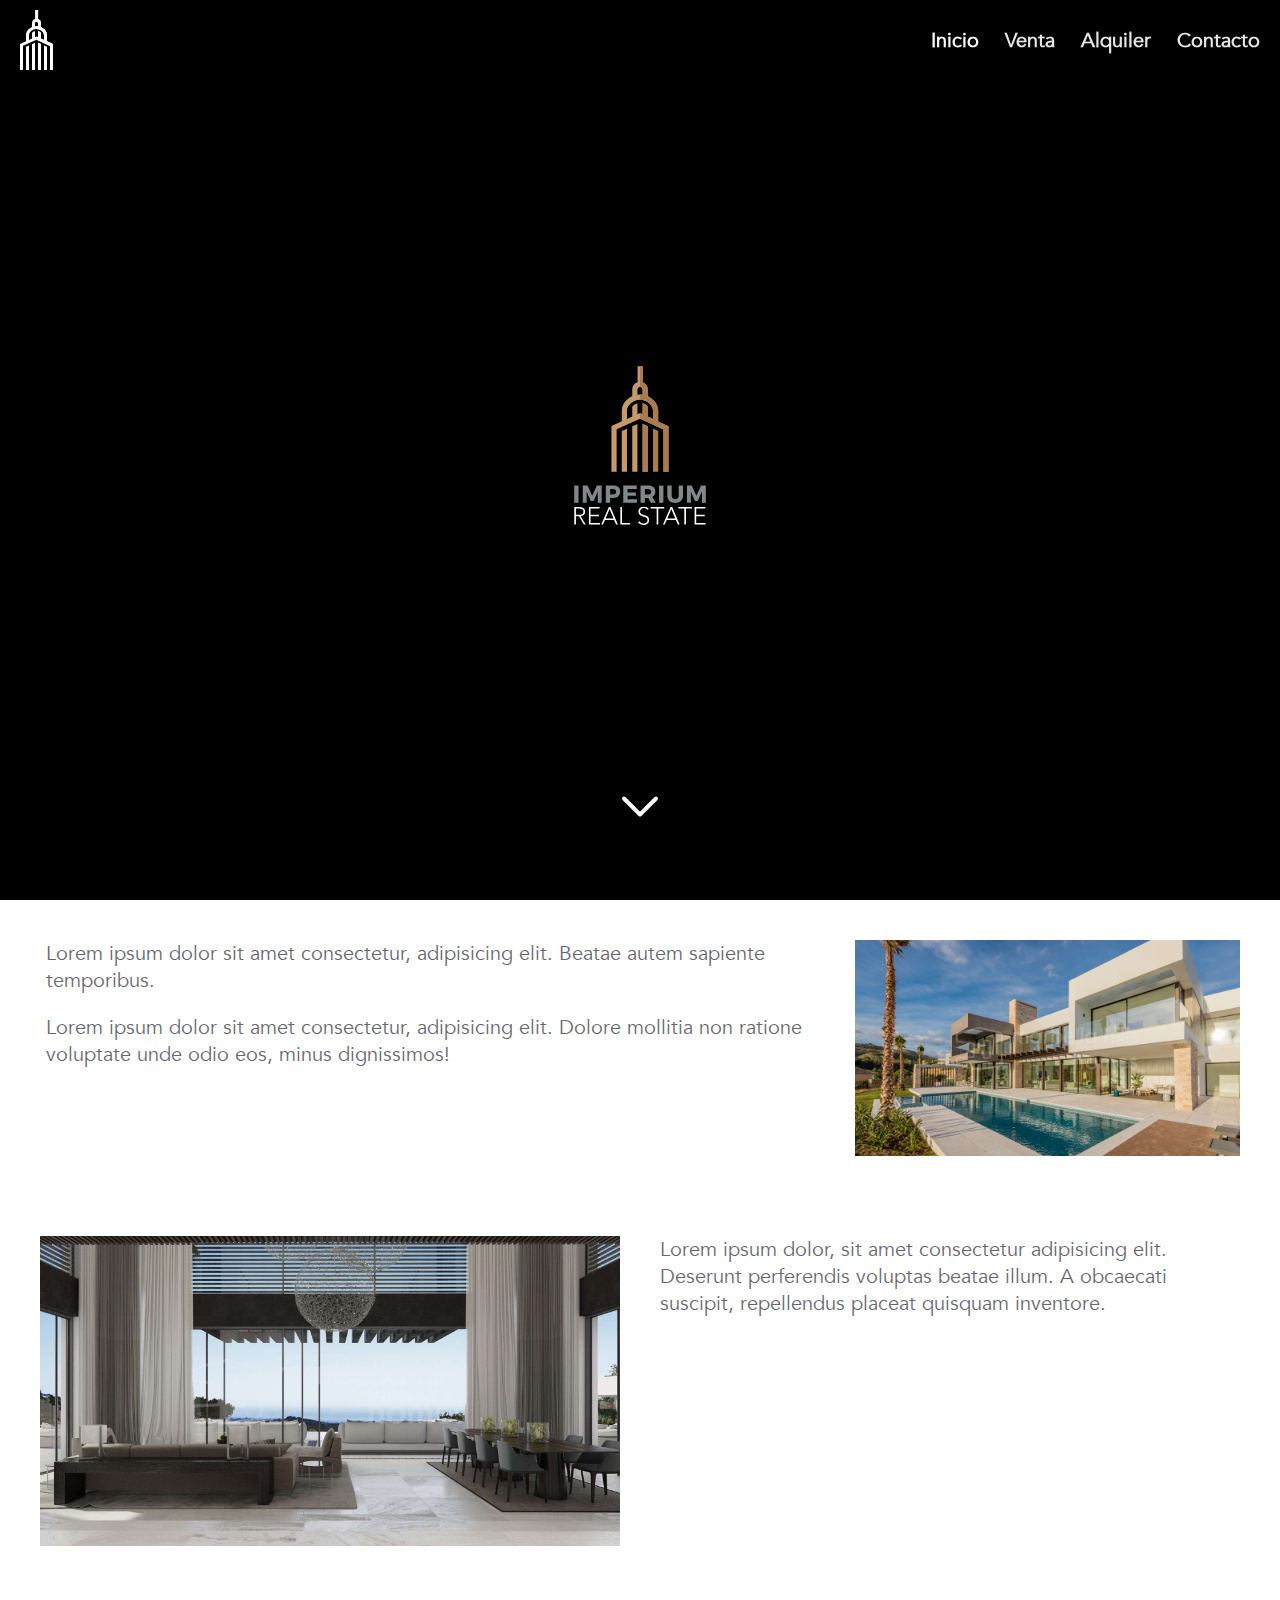
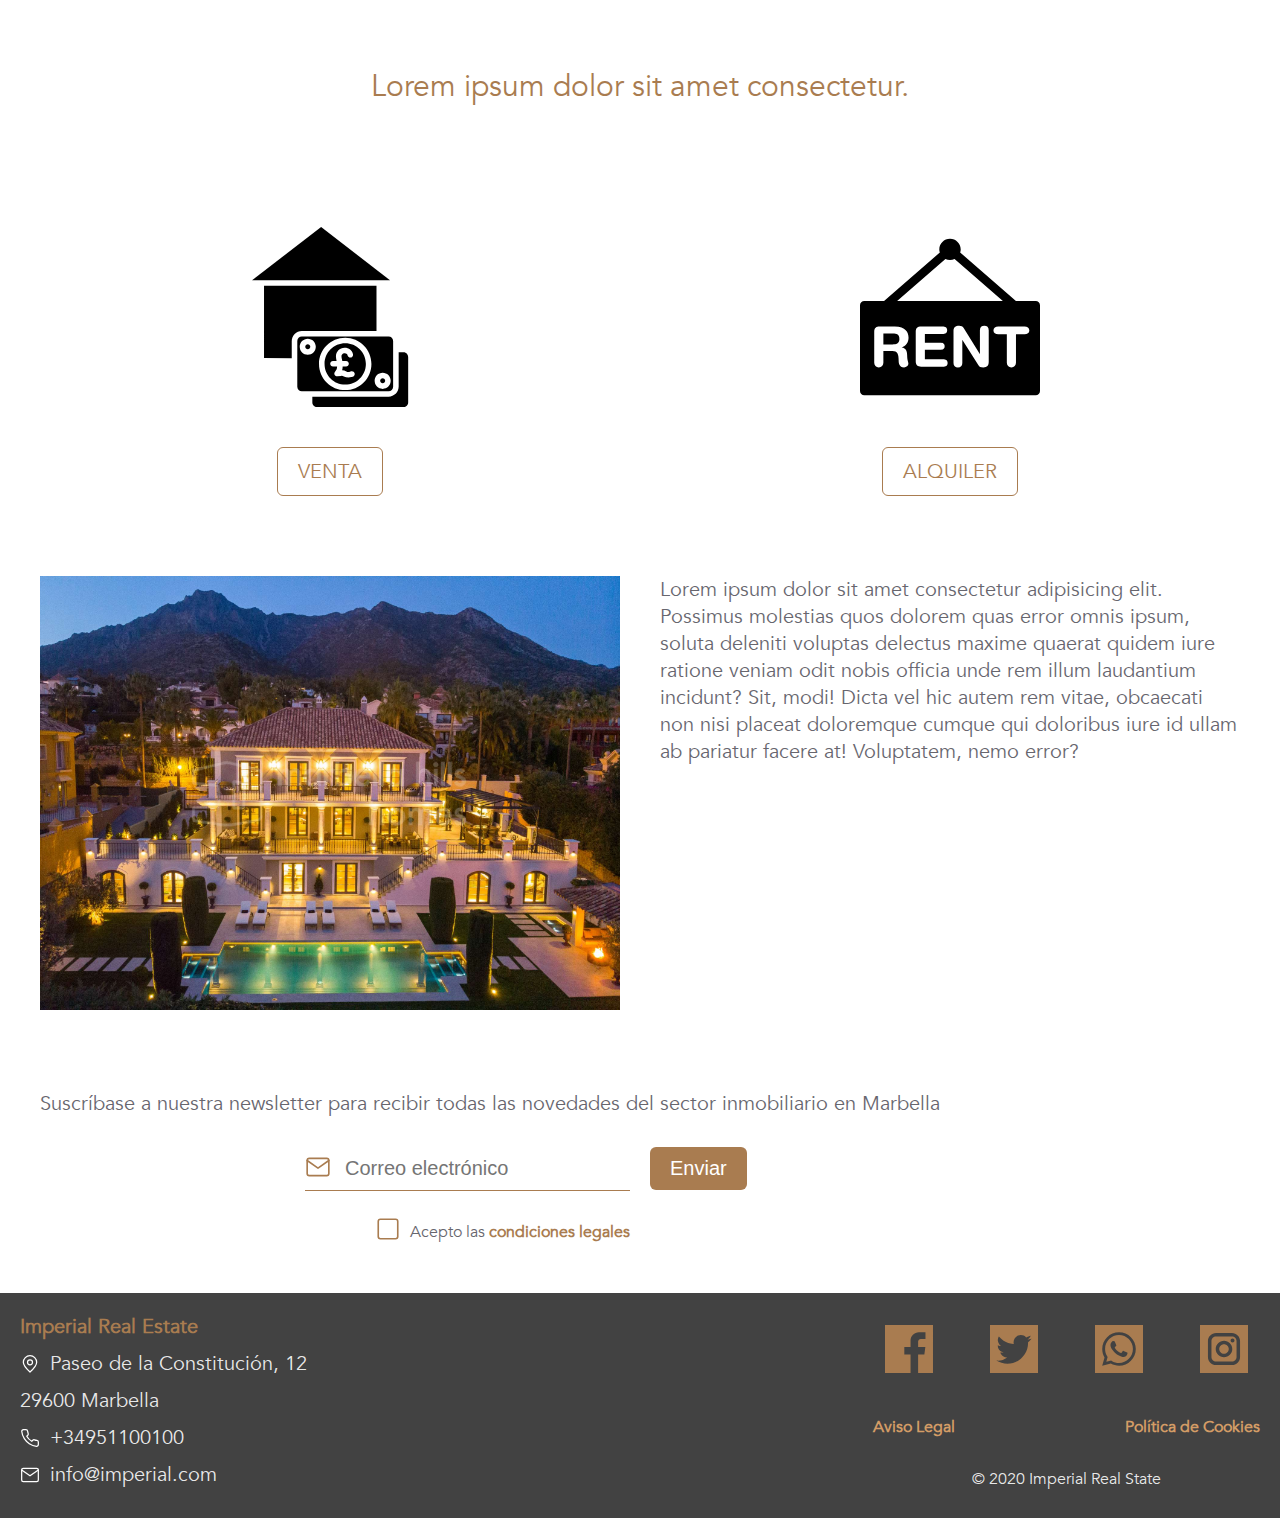
==== commit 8fab565a: "'nav'" ====
--- a/index.html
+++ b/index.html
@@ -71,11 +71,25 @@
         </div>
     </div>
     <div class="fila">
+        <div class="columna centrada">
+            <div class="nav-box">
+                <img src="img/comprar.svg">
+                <a href="venta.html">VENTA</a>
+            </div>
+        </div>
+        <div class="columna centrada">
+            <div class="nav-box">
+                <img src="img/alquilar.svg">
+                <a href="alquiler.html">ALQUILER</a>
+            </div>
+        </div>
+    </div>
+    <div class="fila">
         <div class="columna">
-            <img src="img/thumb5.jpg" class="responsive">
+            <img class="responsive" src="img/thumb2.jpg">
         </div>
         <div class="columna">
-            <p>Lorem ipsum dolor, sit amet consectetur adipisicing elit. Deserunt perferendis voluptas beatae illum. A obcaecati suscipit, repellendus placeat quisquam inventore.</p>
+            <p>Lorem ipsum dolor sit amet consectetur adipisicing elit. Possimus molestias quos dolorem quas error omnis ipsum, soluta deleniti voluptas delectus maxime quaerat quidem iure ratione veniam odit nobis officia unde rem illum laudantium incidunt? Sit, modi! Dicta vel hic autem rem vitae, obcaecati non nisi placeat doloremque cumque qui doloribus iure id ullam ab pariatur facere at! Voluptatem, nemo error?</p>
         </div>
     </div>
     <div class="fila">
--- a/css/styles.css
+++ b/css/styles.css
@@ -424,6 +424,18 @@
     padding: 1rem;
 }
 
+.columna.izquierda {
+    align-items: flex-start;
+}
+
+.columna.derecha {
+    align-items: flex-end;
+}
+
+.columna.centrada {
+    align-items: center;
+}
+
 .columna.x2 {
     flex: 2;
 }
@@ -462,6 +474,11 @@
     .columna {
         padding: 0 1rem 1rem;
     }
+
+    .columna.izquierda,
+    .columna.derecha {
+        align-items: center;
+    }
 }
 
 @media (max-width: 440px) {
@@ -492,25 +509,6 @@
 
 form .columna {
     padding: 0.5rem;
-    align-items: center;
-}
-
-form .columna.izquierda {
-    align-items: flex-start;
-}
-
-form .columna.derecha {
-    align-items: flex-end;
-}
-
-@media (max-width: 720px) {
-
-    form .columna.izquierda {
-        align-items: center;
-    }
-    form .columna.derecha {
-        align-items: center;
-    }
 }
 
 input {
@@ -629,4 +627,35 @@
         height: 36px;
         margin: 10px;
     }
+}
+
+/* Box de navegación */
+
+.nav-box {
+    width: 360px;
+    display: flex;
+    flex-direction: column;
+    align-items: center;
+}
+
+.nav-box img {
+    width: 50%;
+    margin-bottom: 2em;
+}
+
+.nav-box a {
+    border: 1px solid #a97c50;
+    background-color: white;
+    color: #a97c50;
+    font-size: 1rem;
+    font-weight: normal;
+    padding: 0.5em 1em;
+    border-radius: 0.3em;
+    cursor: pointer;
+    transition: 400ms all ease-in-out;
+}
+
+.nav-box a:hover {
+    background-color: #a97c50;
+    color: white;
 }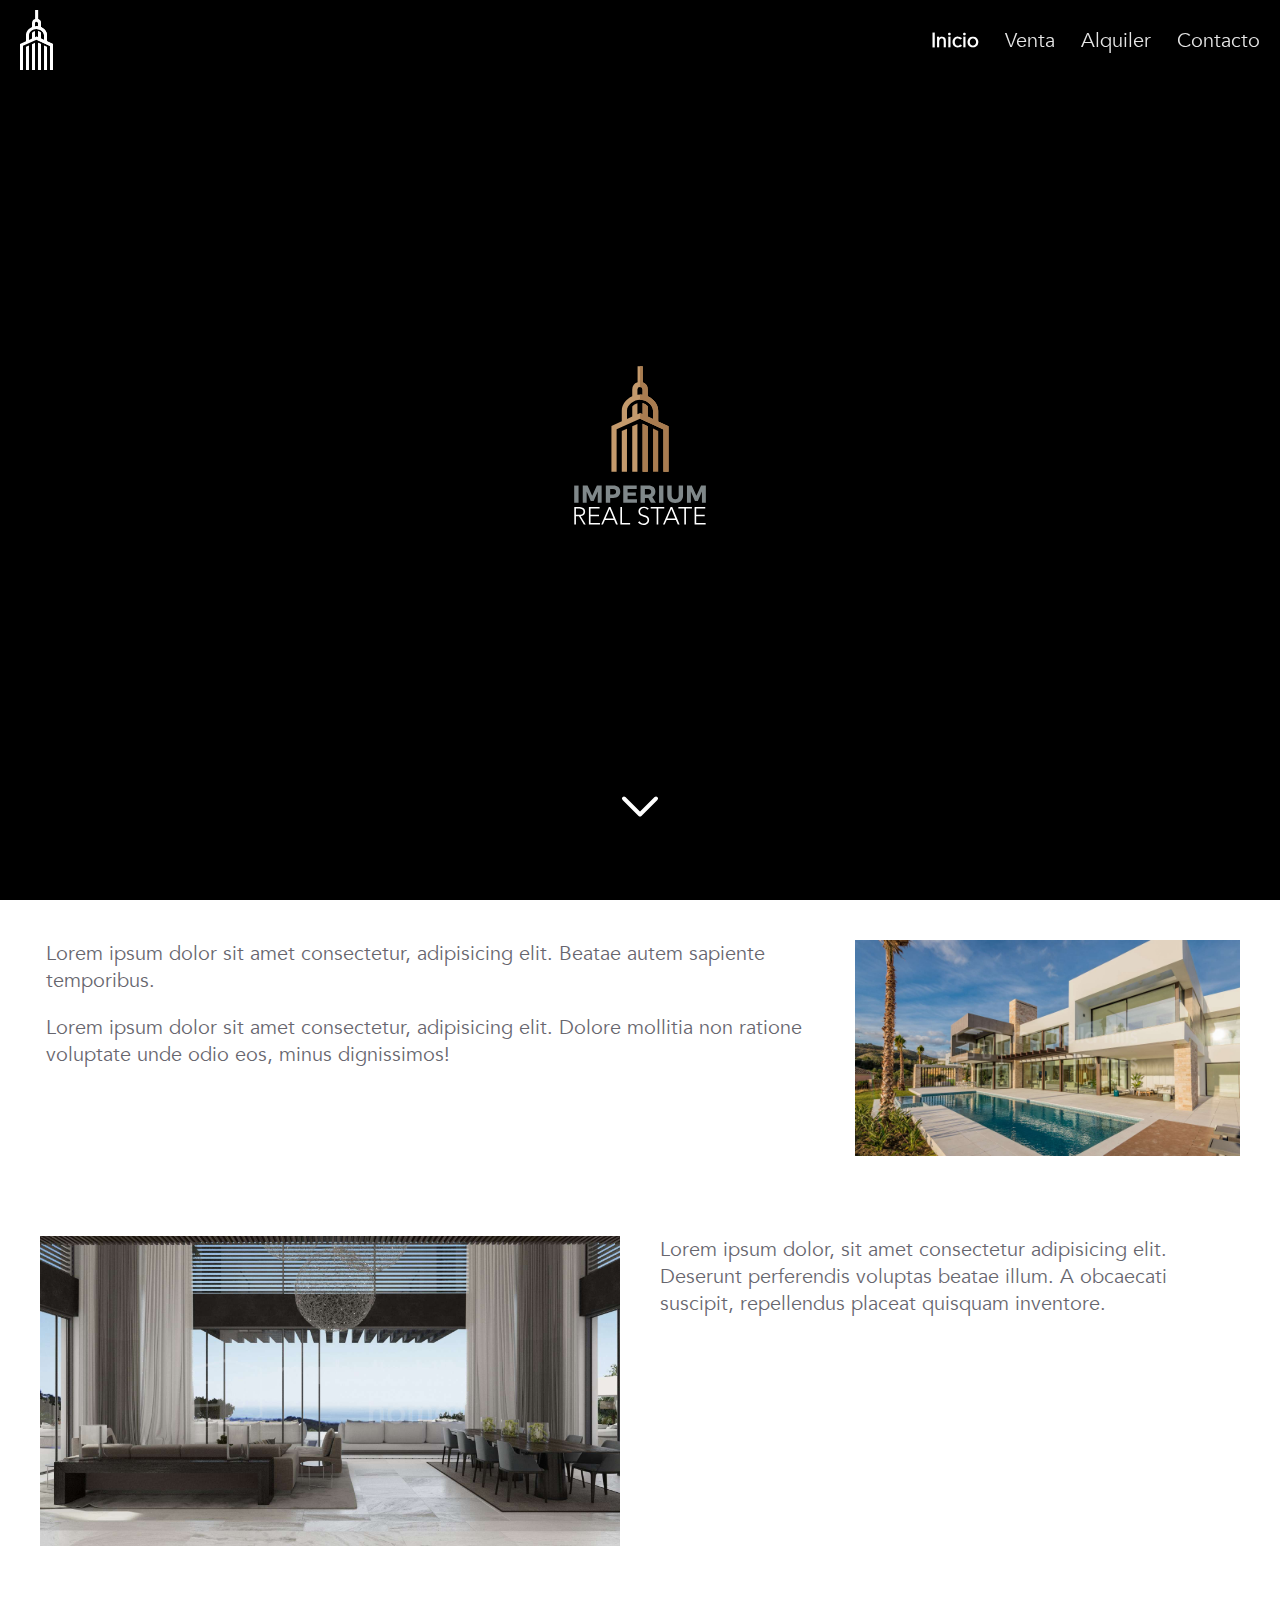
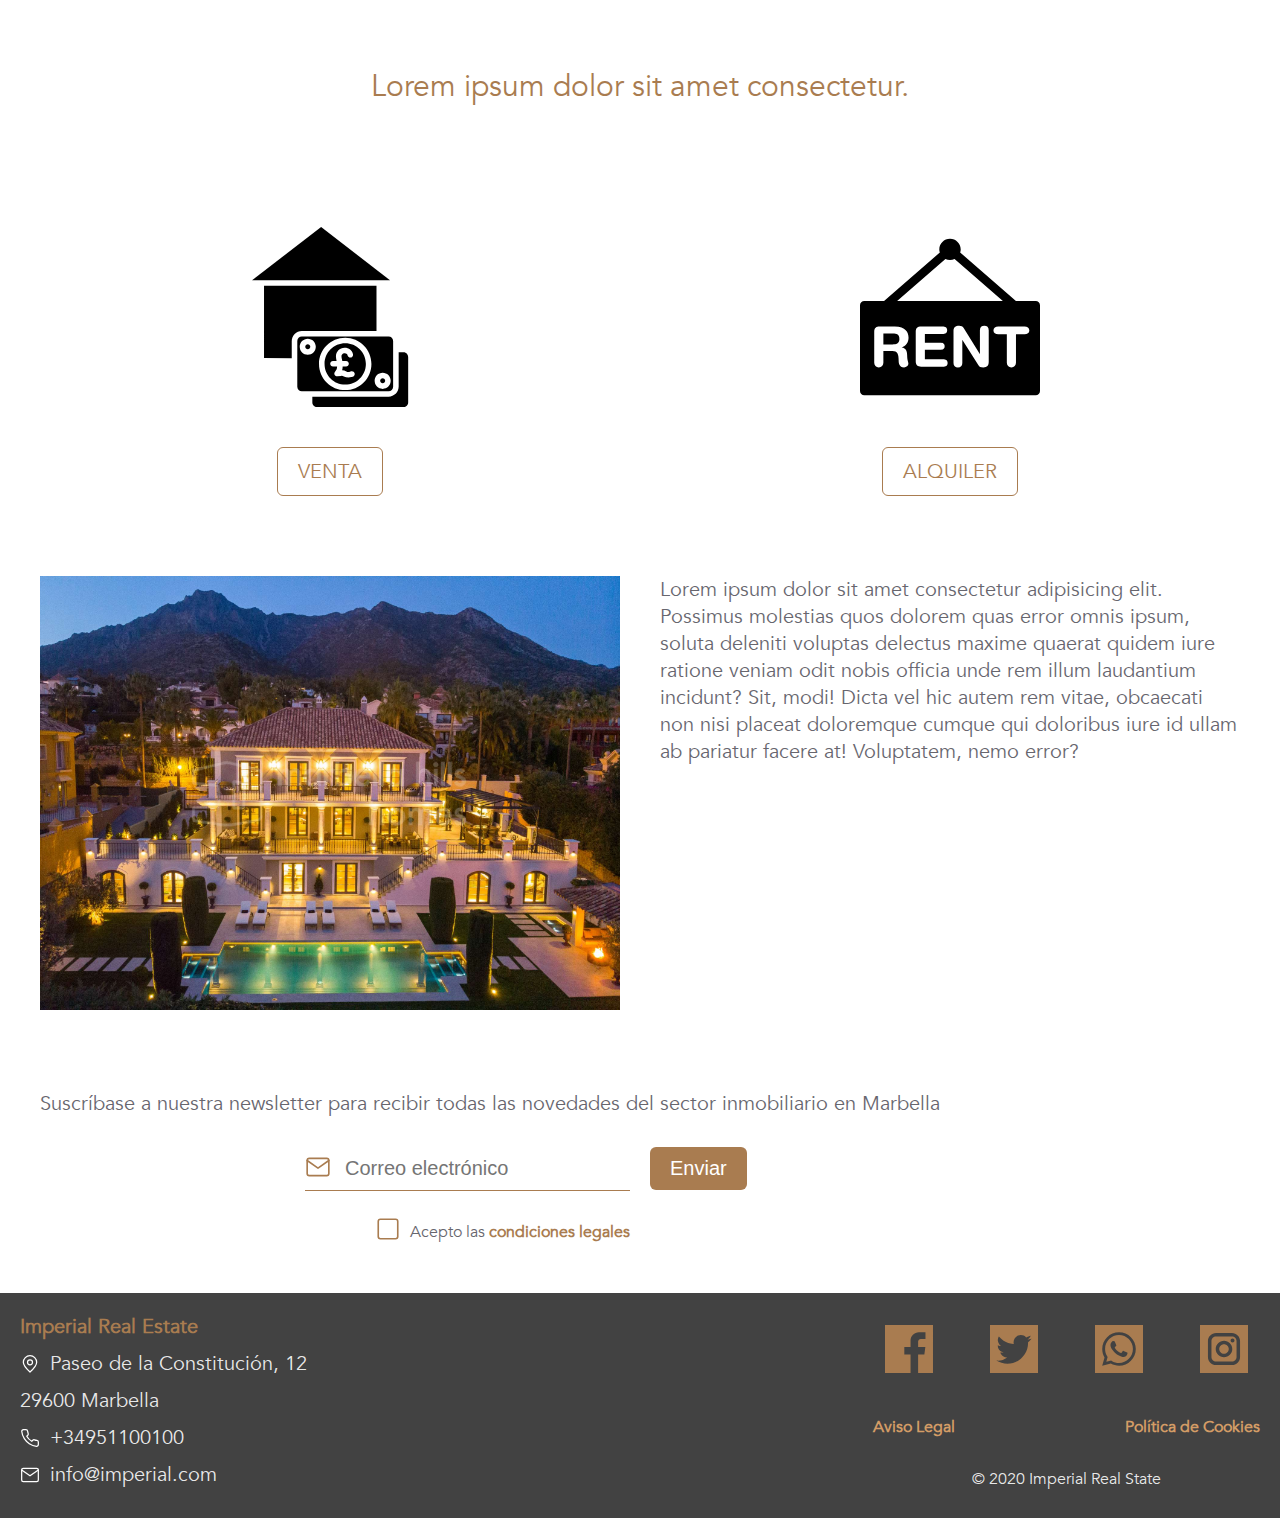
==== commit dbbd3ff5: "'card'" ====
--- a/index.html
+++ b/index.html
@@ -14,7 +14,7 @@
         <img class="normal" src="img/logo.svg">
         <nav>
             <a class="activo" href="index.html">Inicio</a>
-            <a href="#">Venta</a>
+            <a href="venta.html">Venta</a>
             <a href="#">Alquiler</a>
             <a href="contacto.html">Contacto</a>
         </nav>
@@ -28,7 +28,7 @@
         <nav>
             <a class="activo" href="index.html">Inicio</a>
             <hr>
-            <a href="#">Venta</a>
+            <a href="venta.html">Venta</a>
             <hr>
             <a href="#">Alquiler</a>
             <hr>
--- a/css/styles.css
+++ b/css/styles.css
@@ -233,6 +233,8 @@
 }
 
 header nav a {
+    color: #67666e;
+    font-weight: normal;
     margin-left: 1em;
     transition: 300ms ease-in-out;
 }
@@ -434,6 +436,12 @@
 
 .columna.centrada {
     align-items: center;
+}
+
+.columna.rejilla {
+    flex-direction: row;
+    justify-content: space-around;
+    flex-wrap: wrap;
 }
 
 .columna.x2 {
@@ -658,4 +666,21 @@
 .nav-box a:hover {
     background-color: #a97c50;
     color: white;
+}
+
+/* Tarjetas */
+
+.card {
+    width: 320px;
+    border-radius: 0.5rem;
+    box-shadow: 2px 2px 4px grey;
+    display: flex;
+    flex-direction: column;
+    align-items: center;
+    overflow: hidden;
+
+}
+
+.card img {
+    height: 320px;
 }